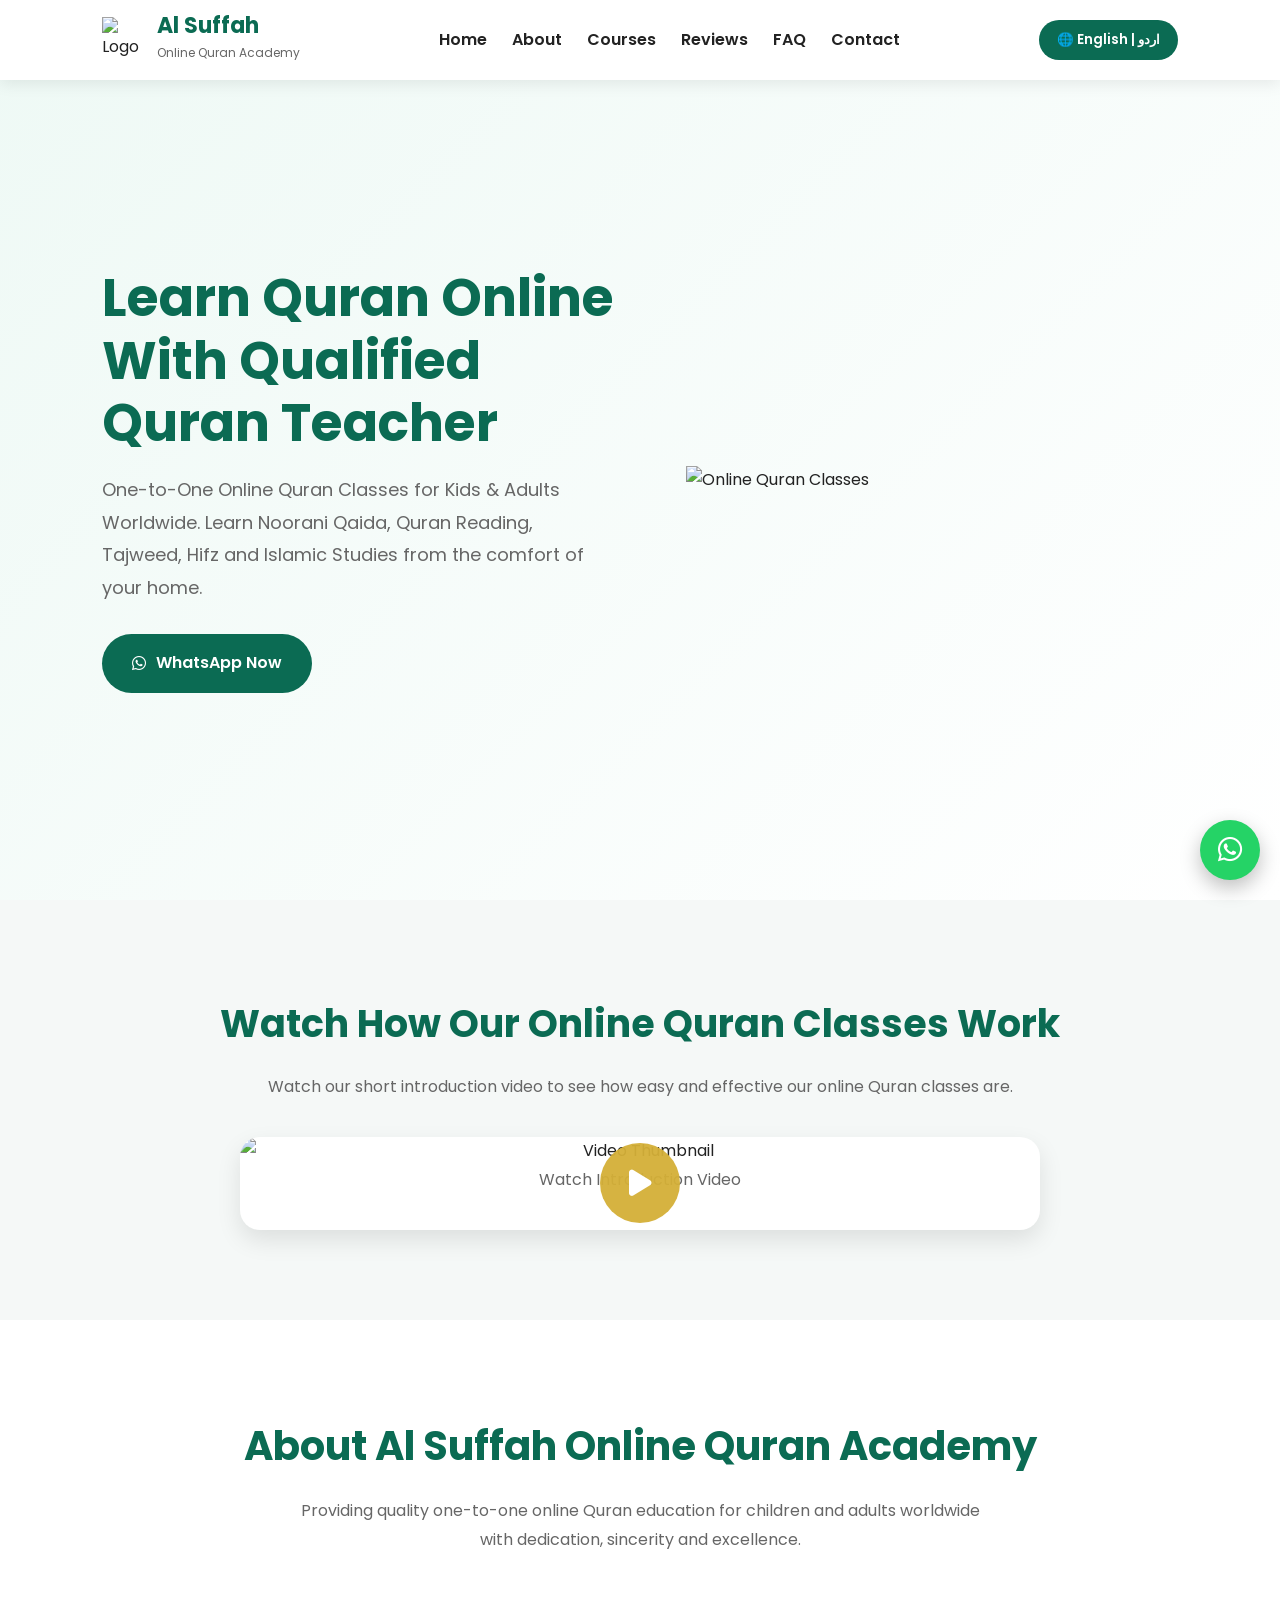
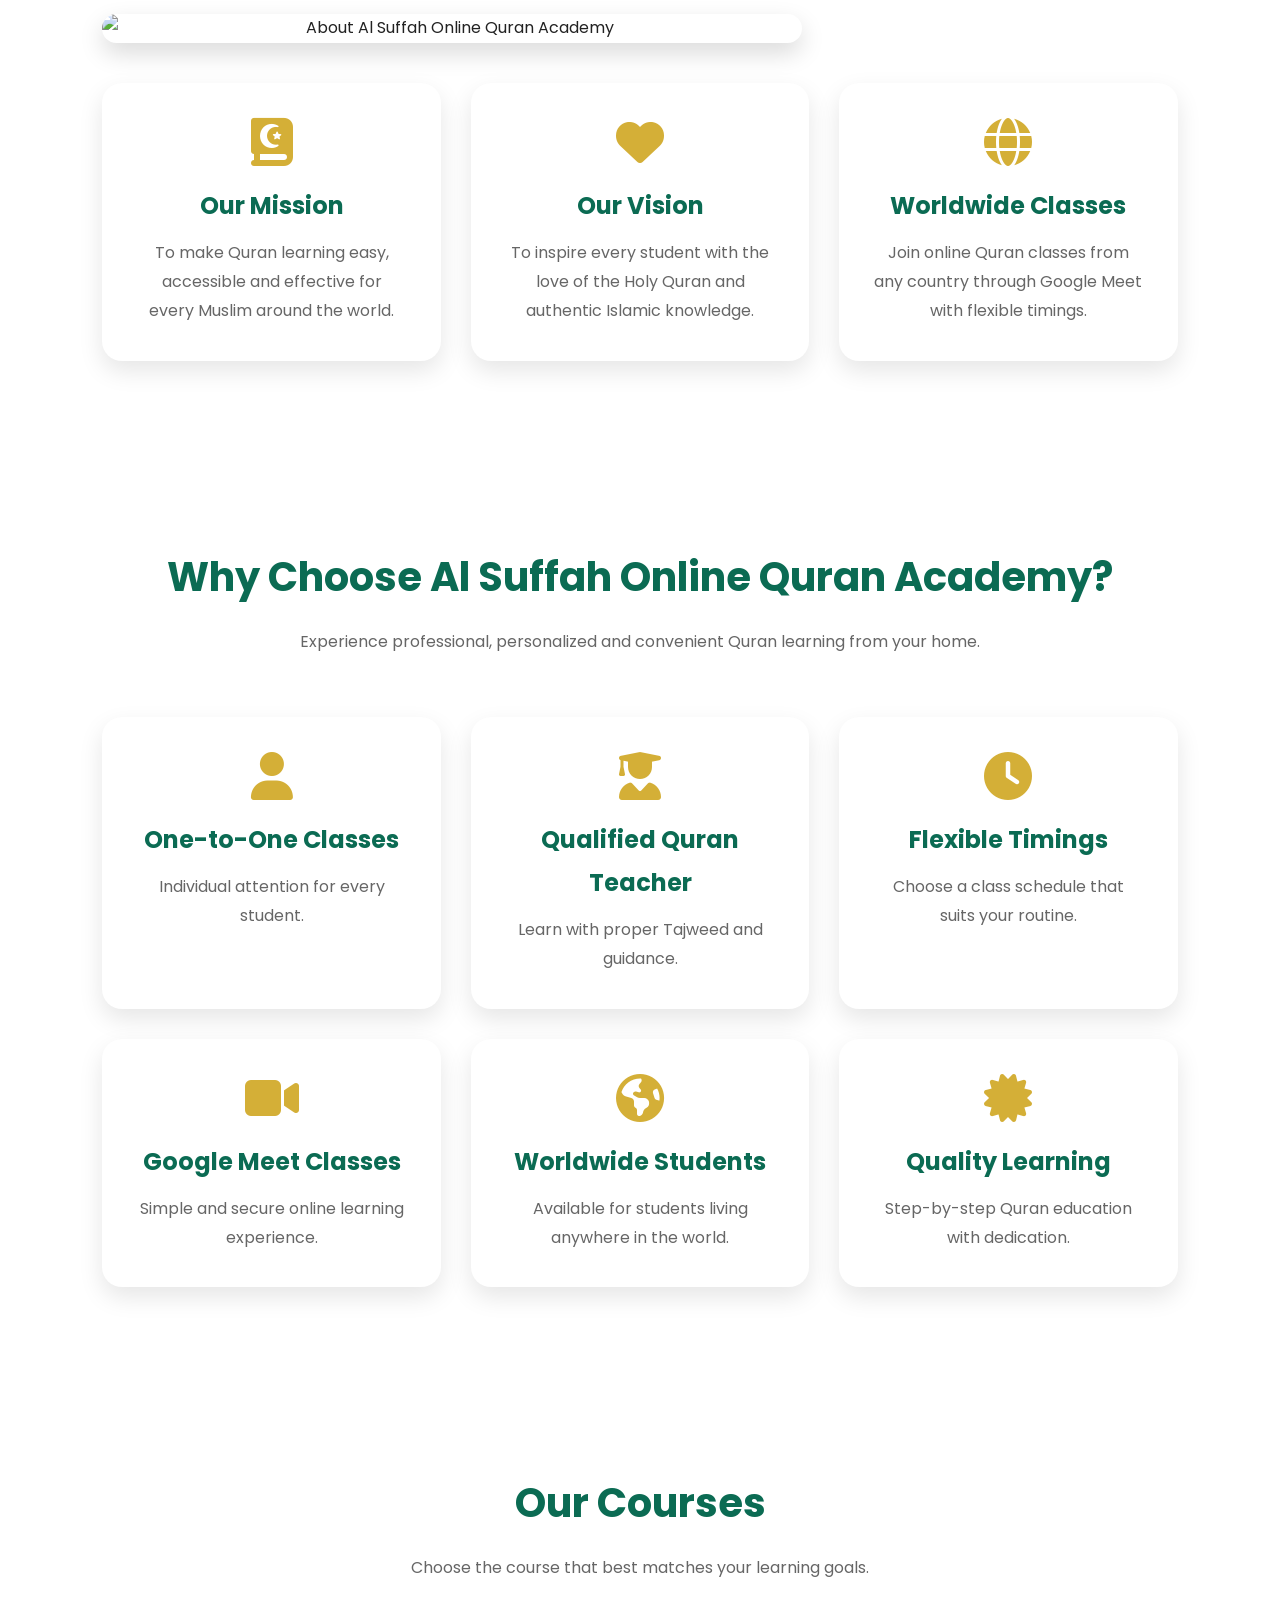
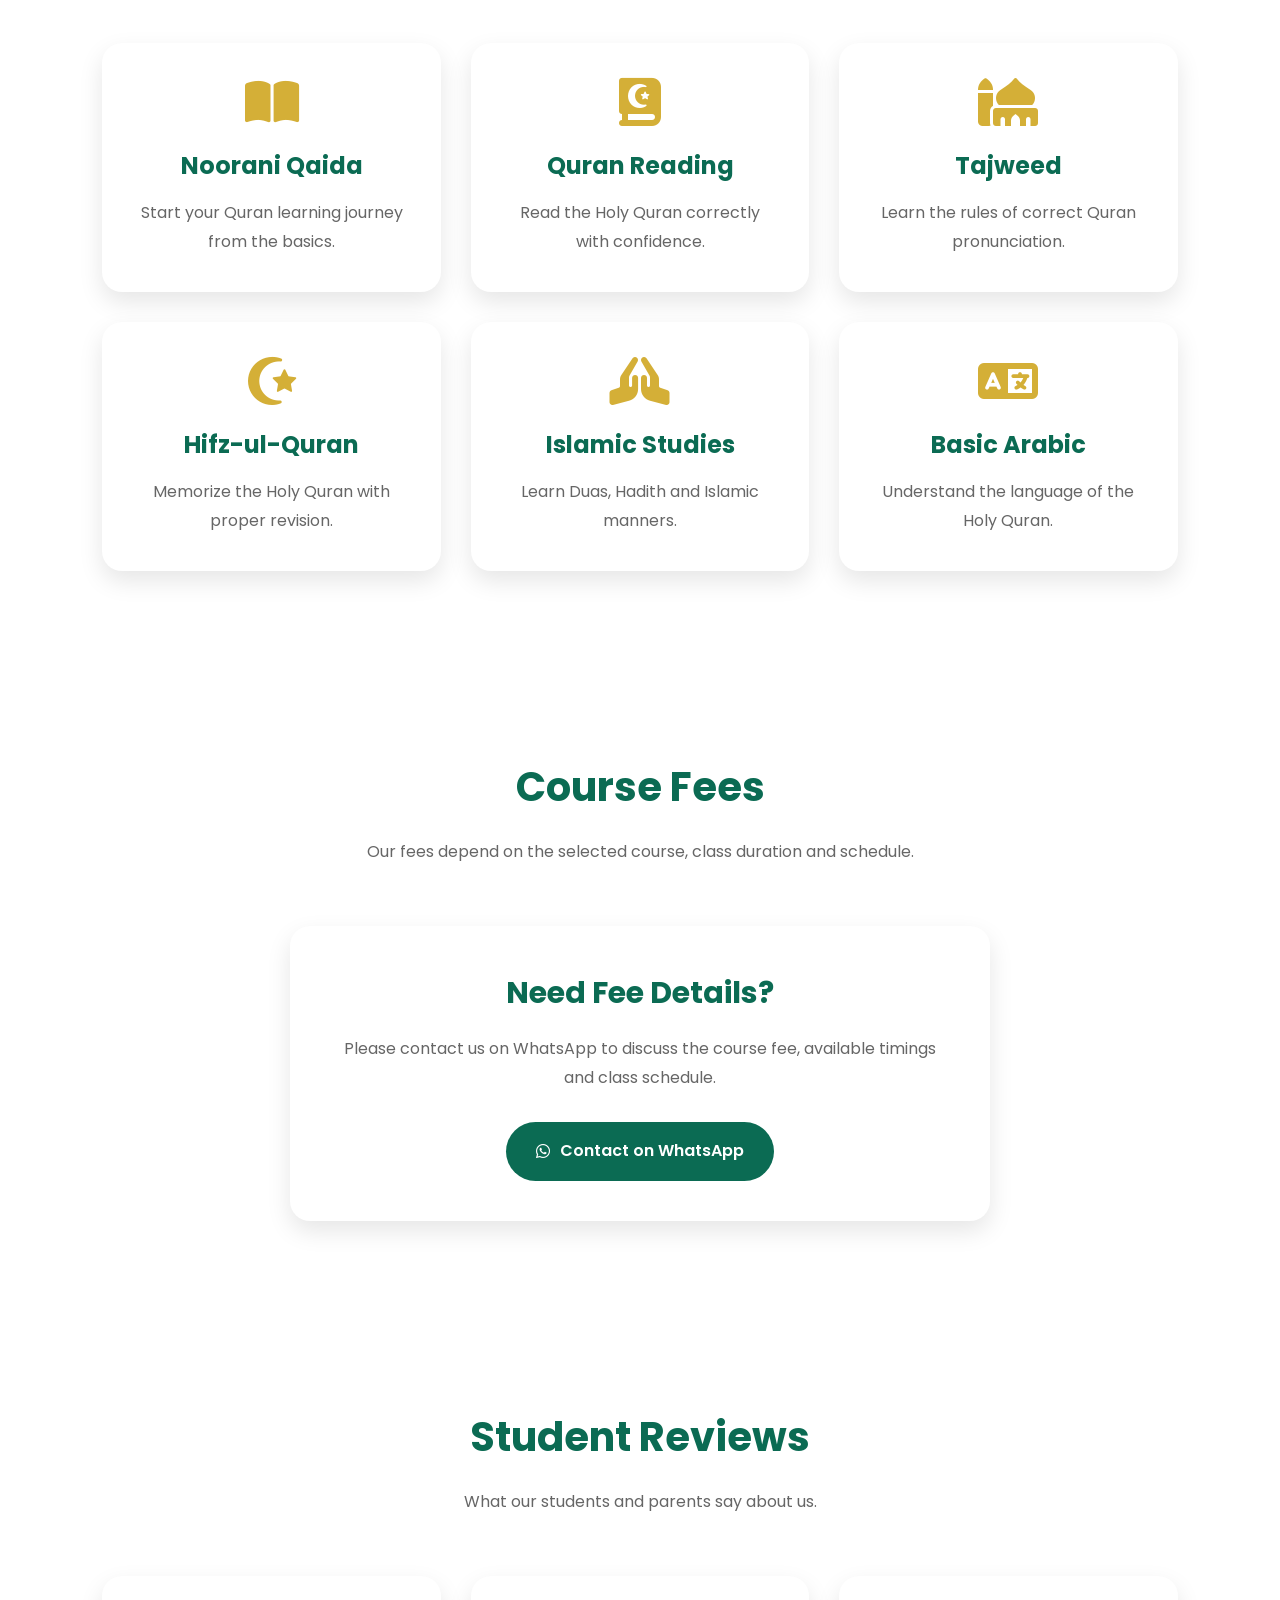
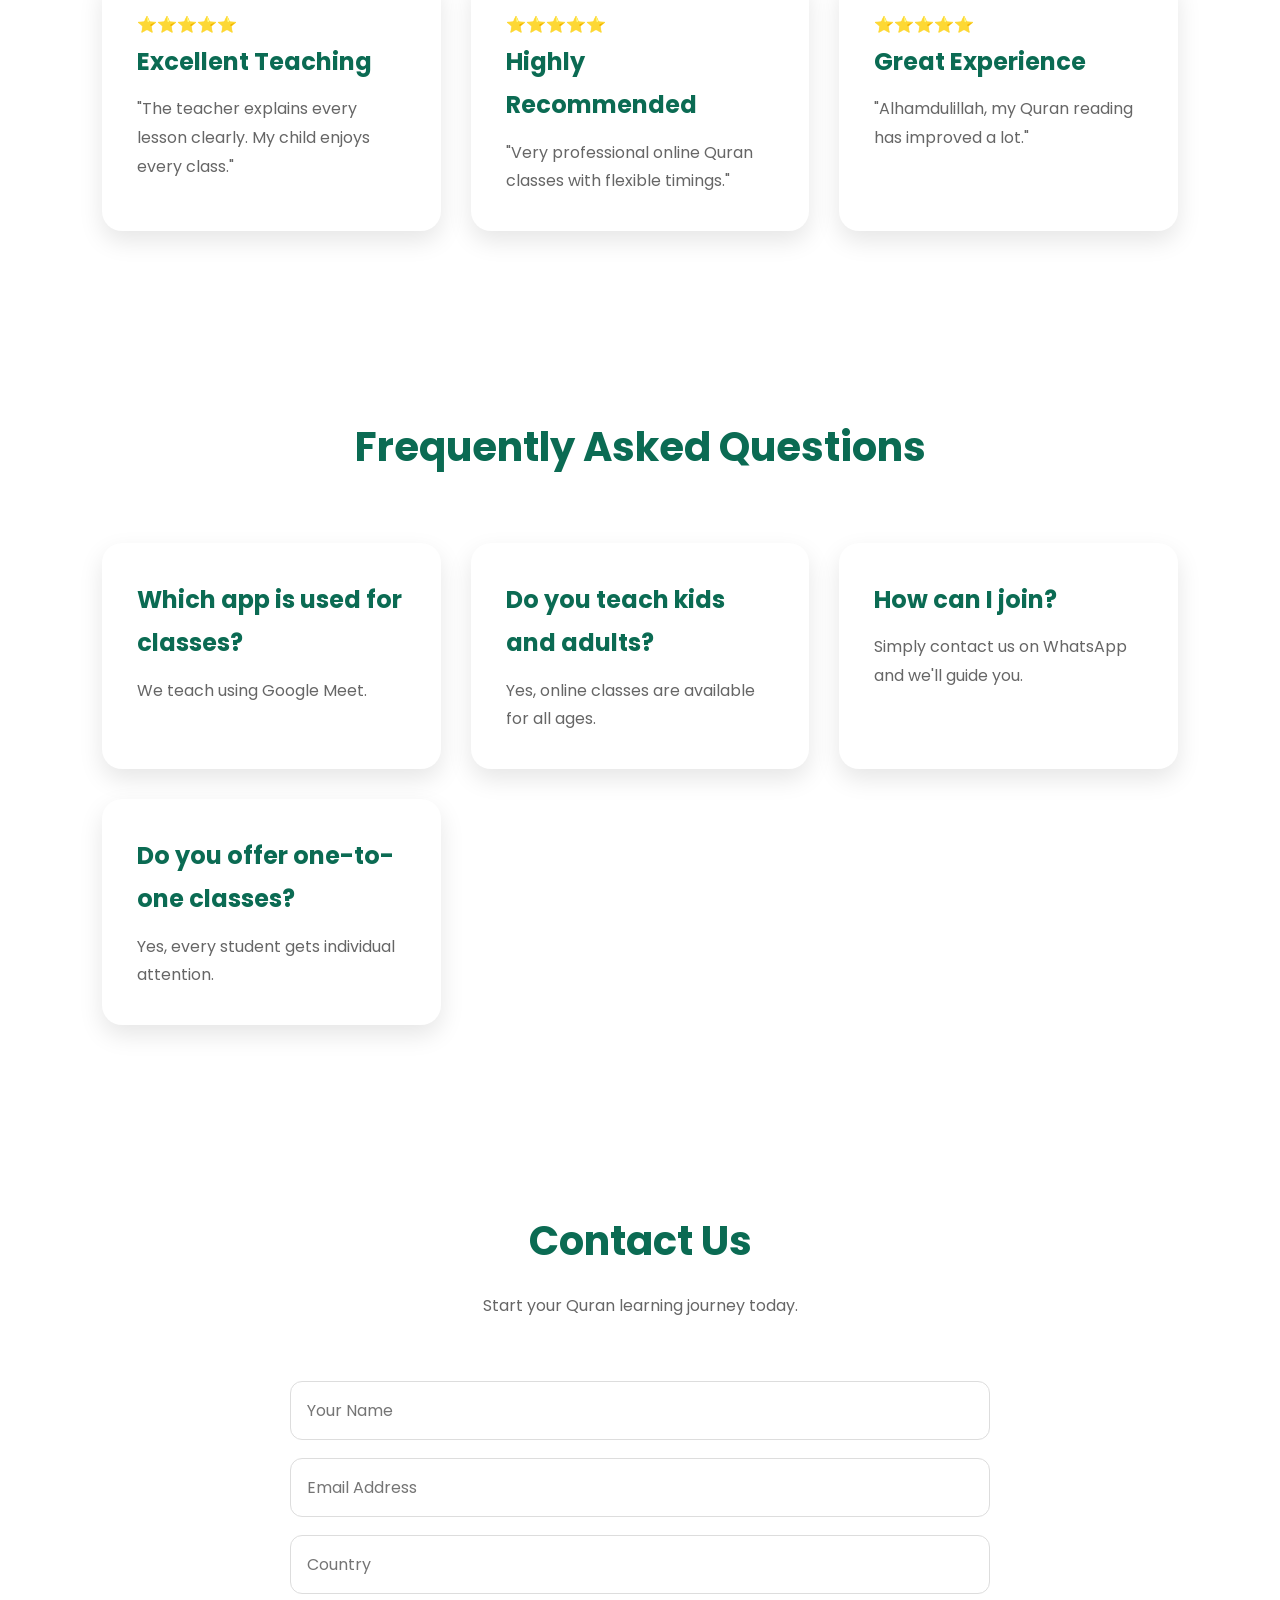
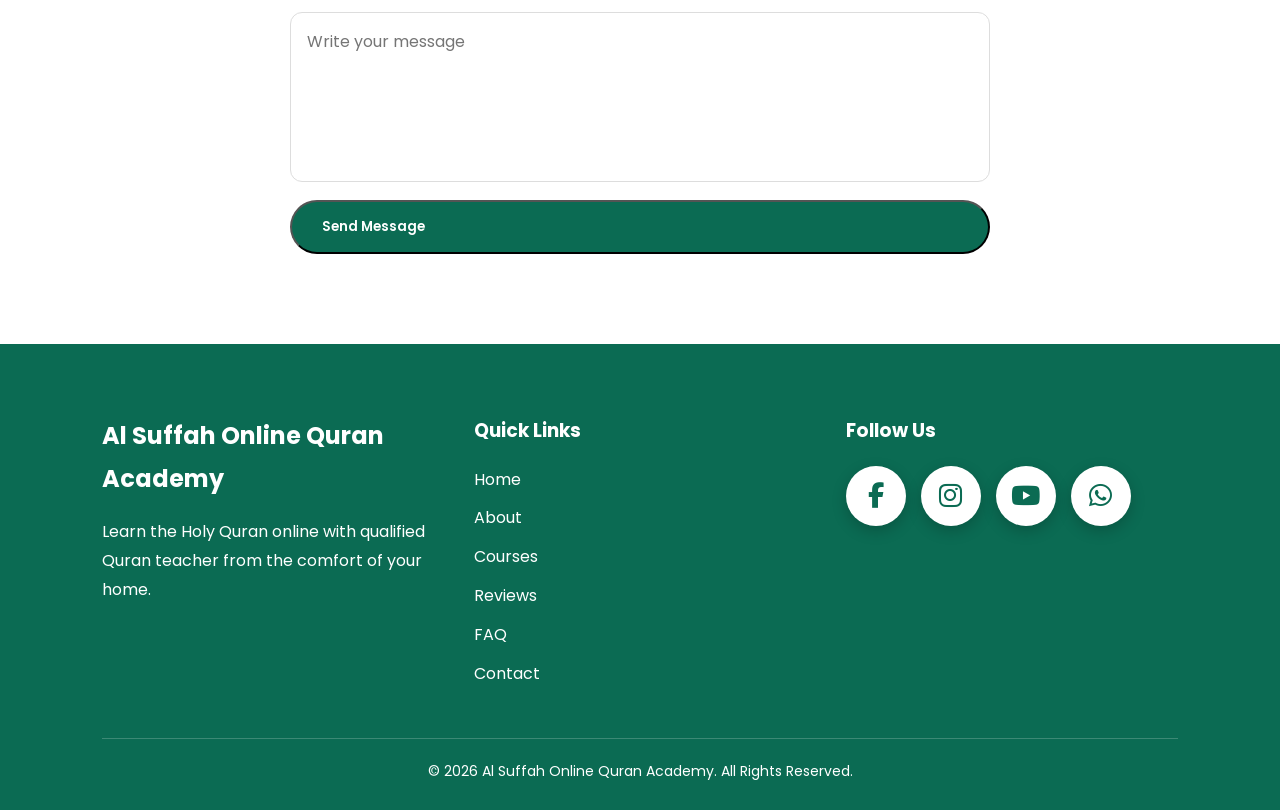
==== index.html @ aa9a7793 "Add files via upload" ====
<!DOCTYPE html>
<html lang="en">
<head>

<meta charset="UTF-8">
<meta name="viewport" content="width=device-width, initial-scale=1.0">

<title>Al Suffah Online Quran Academy</title>

<meta name="description" content="Learn Quran Online with Qualified Quran Teacher. One-to-One Quran Classes for Kids & Adults Worldwide.">

<meta name="keywords" content="Online Quran Academy, Learn Quran Online, Tajweed, Hifz, Noorani Qaida, Quran Teacher">

<meta name="author" content="Al Suffah Online Quran Academy">

<link rel="stylesheet" href="style.css">

<link rel="stylesheet"
href="https://cdnjs.cloudflare.com/ajax/libs/font-awesome/6.7.1/css/all.min.css">

<link href="https://fonts.googleapis.com/css2?family=Poppins:wght@300;400;500;600;700&display=swap" rel="stylesheet">

<link rel="icon" href="icons/favicon.ico">
</head>

<body>

<!-- HEADER -->

<header class="header">

<div class="logo">

<img src="images/logo.png" alt="Logo" class="logo-img">
<div>
<h2>Al Suffah</h2>
<span>Online Quran Academy</span>
</div>

</div>

<nav>

<ul class="nav-links">

<li><a href="#home">Home</a></li>
<li><a href="#about">About</a></li>
<li><a href="#courses">Courses</a></li>
<li><a href="#reviews">Reviews</a></li>
<li><a href="#faq">FAQ</a></li>
<li><a href="#contact">Contact</a></li>

</ul>

</nav>

<div class="right-menu">

<button class="lang-btn">
🌐 English | اردو
</button>

<div class="menu-btn">
<i class="fa-solid fa-bars"></i>
</div>

</div>

</header>

<!-- HERO -->

<section class="hero" id="home">

<div class="hero-content">

<h1>
Learn Quran Online With Qualified Quran Teacher
</h1>

<p>

One-to-One Online Quran Classes for Kids & Adults Worldwide.

Learn Noorani Qaida, Quran Reading, Tajweed, Hifz and Islamic Studies from the comfort of your home.

</p>

<div class="hero-buttons">

<a href="https://wa.me/923174069807" target="_blank" class="btn">

<i class="fab fa-whatsapp"></i>

WhatsApp Now



</a>

</div>

</div>

<div class="hero-image">

<img src="images/hero-image.png" alt="Online Quran Classes">

</div>

</section>

<!-- VIDEO SECTION -->

<section class="video-section">

<h2>

Watch How Our Online Quran Classes Work

</h2>

<p>

Watch our short introduction video to see how easy and effective our online Quran classes are.

</p>

<div class="video-box">

<img src="images/video-thumbnail.jpg" alt="Video Thumbnail">

<div class="play-btn">
    <i class="fa-solid fa-play"></i>
</div>

<p>Watch Introduction Video</p>

</div>

</section>
<!--================ ABOUT US =================-->

<section class="about" id="about">

<div class="section-title">
  
    
<h2>About Al Suffah Online Quran Academy</h2>

<p>
Providing quality one-to-one online Quran education for children and adults worldwide with dedication, sincerity and excellence.
</p>
</div>

<div class="about-image">
    <img src="images/about-image.jpg" alt="About Al Suffah Online Quran Academy">
</div>

<div class="about-container">

<div class="about-box">
<i class="fa-solid fa-book-quran"></i>
<h3>Our Mission</h3>
<p>
To make Quran learning easy, accessible and effective for every Muslim around the world.
</p>
</div>

<div class="about-box">
<i class="fa-solid fa-heart"></i>
<h3>Our Vision</h3>
<p>
To inspire every student with the love of the Holy Quran and authentic Islamic knowledge.
</p>
</div>

<div class="about-box">
<i class="fa-solid fa-globe"></i>
<h3>Worldwide Classes</h3>
<p>
Join online Quran classes from any country through Google Meet with flexible timings.
</p>
</div>

</div>

</section>

<!--================ WHY CHOOSE US =================-->

<section class="features">

<div class="section-title">
<h2>Why Choose Al Suffah Online Quran Academy?</h2>

<p>
Experience professional, personalized and convenient Quran learning from your home.
</p>
</div>

<div class="course-container">

<div class="course-card">
<i class="fa-solid fa-user"></i>
<h3>One-to-One Classes</h3>
<p>Individual attention for every student.</p>
</div>

<div class="course-card">
<i class="fa-solid fa-user-graduate"></i>
<h3>Qualified Quran Teacher</h3>
<p>Learn with proper Tajweed and guidance.</p>
</div>

<div class="course-card">
<i class="fa-solid fa-clock"></i>
<h3>Flexible Timings</h3>
<p>Choose a class schedule that suits your routine.</p>
</div>

<div class="course-card">
<i class="fa-solid fa-video"></i>
<h3>Google Meet Classes</h3>
<p>Simple and secure online learning experience.</p>
</div>

<div class="course-card">
<i class="fa-solid fa-earth-americas"></i>
<h3>Worldwide Students</h3>
<p>Available for students living anywhere in the world.</p>
</div>

<div class="course-card">
<i class="fa-solid fa-certificate"></i>
<h3>Quality Learning</h3>
<p>Step-by-step Quran education with dedication.</p>
</div>

</div>

</section>

<!--================ OUR COURSES =================-->

<section class="courses" id="courses">

<div class="section-title">
<h2>Our Courses</h2>

<p>
Choose the course that best matches your learning goals.
</p>
</div>

<div class="course-container">

<div class="course-card">
<i class="fa-solid fa-book-open"></i>
<h3>Noorani Qaida</h3>
<p>Start your Quran learning journey from the basics.</p>
</div>

<div class="course-card">
<i class="fa-solid fa-book-quran"></i>
<h3>Quran Reading</h3>
<p>Read the Holy Quran correctly with confidence.</p>
</div>

<div class="course-card">
<i class="fa-solid fa-mosque"></i>
<h3>Tajweed</h3>
<p>Learn the rules of correct Quran pronunciation.</p>
</div>

<div class="course-card">
<i class="fa-solid fa-star-and-crescent"></i>
<h3>Hifz-ul-Quran</h3>
<p>Memorize the Holy Quran with proper revision.</p>
</div>

<div class="course-card">
<i class="fa-solid fa-hands-praying"></i>
<h3>Islamic Studies</h3>
<p>Learn Duas, Hadith and Islamic manners.</p>
</div>

<div class="course-card">
<i class="fa-solid fa-language"></i>
<h3>Basic Arabic</h3>
<p>Understand the language of the Holy Quran.</p>
</div>

</div>

</section>
<!--================ FEES =================-->

<section class="fees" id="fees">

<div class="section-title">
<h2>Course Fees</h2>
<p>
Our fees depend on the selected course, class duration and schedule.
</p>
</div>

<div class="price-card">

<h3>Need Fee Details?</h3>

<p>
Please contact us on WhatsApp to discuss the course fee, available timings and class schedule.
</p>

<br>

<a href="https://wa.me/923174069807" target="_blank" class="btn">
<i class="fab fa-whatsapp"></i>
 Contact on WhatsApp
</a>

</div>

</section>

<!--================ STUDENT REVIEWS =================-->

<section class="reviews" id="reviews">

<div class="section-title">
<h2>Student Reviews</h2>
<p>
What our students and parents say about us.
</p>
</div>

<div class="course-container">

<div class="course-card">
⭐⭐⭐⭐⭐
<h3>Excellent Teaching</h3>
<p>
"The teacher explains every lesson clearly. My child enjoys every class."
</p>
</div>

<div class="course-card">
⭐⭐⭐⭐⭐
<h3>Highly Recommended</h3>
<p>
"Very professional online Quran classes with flexible timings."
</p>
</div>

<div class="course-card">
⭐⭐⭐⭐⭐
<h3>Great Experience</h3>
<p>
"Alhamdulillah, my Quran reading has improved a lot."
</p>
</div>

</div>

</section>

<!--================ FAQ =================-->

<section class="faq" id="faq">

<div class="section-title">
<h2>Frequently Asked Questions</h2>
</div>

<div class="about-container">

<div class="about-box">
<h3>Which app is used for classes?</h3>
<p>We teach using Google Meet.</p>
</div>

<div class="about-box">
<h3>Do you teach kids and adults?</h3>
<p>Yes, online classes are available for all ages.</p>
</div>

<div class="about-box">
<h3>How can I join?</h3>
<p>Simply contact us on WhatsApp and we'll guide you.</p>
</div>

<div class="about-box">
<h3>Do you offer one-to-one classes?</h3>
<p>Yes, every student gets individual attention.</p>
</div>

</div>

</section>

<!--================ CONTACT =================-->

<section class="contact" id="contact">

<div class="section-title">
<h2>Contact Us</h2>

<p>
Start your Quran learning journey today.
</p>

</div>

<form>

<input type="text" placeholder="Your Name" required>

<input type="email" placeholder="Email Address" required>

<input type="text" placeholder="Country">

<textarea placeholder="Write your message"></textarea>

<button class="btn" type="submit">
Send Message
</button>

</form>

</section>
<!--================ FOOTER =================-->

<footer>

<div class="footer-container">

<div class="footer-box">

<h2>Al Suffah Online Quran Academy</h2>

<p>
Learn the Holy Quran online with qualified Quran teacher from the comfort of your home.
</p>

</div>

<div class="footer-box">

<h3>Quick Links</h3>

<a href="#home">Home</a><br>
<a href="#about">About</a><br>
<a href="#courses">Courses</a><br>
<a href="#reviews">Reviews</a><br>
<a href="#faq">FAQ</a><br>
<a href="#contact">Contact</a>

</div>

<div class="footer-box">

<h3>Follow Us</h3>

<div class="social">

<a href="https://www.facebook.com/share/1Cu5j1jXKi/" target="_blank">
<i class="fab fa-facebook-f"></i>
</a>

<a href="https://www.instagram.com/quran.classes.online/" target="_blank">
<i class="fab fa-instagram"></i>
</a>

<a href="#">
<i class="fab fa-youtube"></i>
</a>

<a href="https://wa.me/923174069807" target="_blank">
<i class="fab fa-whatsapp"></i>
</a>

</div>

</div>

</div>

<hr>

<p class="copyright">
© 2026 Al Suffah Online Quran Academy. All Rights Reserved.
</p>

</footer>

<!-- Floating WhatsApp -->

<a href="https://wa.me/923174069807"
class="whatsapp-btn"
target="_blank">

<i class="fab fa-whatsapp"></i>

</a>


<!-- JavaScript -->

<script src="script.js"></script>

</body>
</html>
---- style.css ----
/*======================================
AL SUFFAH ONLINE QURAN ACADEMY
Premium Website CSS
======================================*/

*{
margin:0;
padding:0;
box-sizing:border-box;
scroll-behavior:smooth;
font-family:'Poppins',sans-serif;
}

:root{
--primary:#0b6b53;
--secondary:#d4af37;
--white:#ffffff;
--light:#f5f8f7;
--dark:#222;
--gray:#666;
--shadow:0 10px 25px rgba(0,0,0,.10);
}

body{
background:var(--white);
color:var(--dark);
line-height:1.8;
overflow-x:hidden;
}

img{
max-width:100%;
display:block;
}

a{
text-decoration:none;
}

section{
padding:90px 8%;
}

/*=========================
HEADER
=========================*/

.header{
position:fixed;
top:0;
left:0;
width:100%;
height:80px;
background:#fff;
display:flex;
justify-content:space-between;
align-items:center;
padding:0 8%;
box-shadow:0 4px 15px rgba(0,0,0,.08);
z-index:1000;
}

.logo{
display:flex;
align-items:center;
gap:10px;
}

.logo-img{
width:45px;
height:45px;
object-fit:contain;
}

.logo h2{
font-size:22px;
line-height:1.1;
color:var(--primary);
margin:0;
}

.logo span{
font-size:12px;
color:var(--gray);
}

.nav-links{
display:flex;
list-style:none;
gap:25px;
}

.nav-links a{
color:#222;
font-weight:600;
transition:.3s;
}

.nav-links a:hover{
color:var(--primary);
}

.right-menu{
display:flex;
align-items:center;
gap:15px;
}

.menu-btn{
display:none;
font-size:28px;
cursor:pointer;
}

.lang-btn{
background:var(--primary);
color:#fff;
border:none;
padding:10px 18px;
border-radius:30px;
cursor:pointer;
font-weight:600;
transition:.3s;
}

.lang-btn:hover{
background:var(--secondary);
color:#000;
}

/*=========================
HERO
=========================*/

.hero{
min-height:100vh;
display:flex;
align-items:center;
justify-content:space-between;
gap:50px;
padding:130px 8% 70px;
background:linear-gradient(135deg,#eef9f5,#ffffff);
}

.hero-content{
flex:1;
}

.hero-content h1{
font-size:52px;
line-height:1.2;
color:var(--primary);
margin-bottom:20px;
}

.hero-content p{
font-size:18px;
color:var(--gray);
margin-bottom:30px;
max-width:600px;
}

.hero-buttons{
display:flex;
gap:15px;
flex-wrap:wrap;
}

.btn{
display:inline-flex;
align-items:center;
gap:10px;
padding:15px 30px;
background:var(--primary);
color:#fff;
border-radius:40px;
font-weight:600;
transition:.3s;
}

.btn:hover{
background:var(--secondary);
color:#000;
transform:translateY(-3px);
}

.hero-image{
flex:1;
display:flex;
justify-content:center;
}

.hero-image img{
width:100%;
max-width:470px;
animation:float 4s ease-in-out infinite;
}

@keyframes float{
0%,100%{
transform:translateY(0);
}
50%{
transform:translateY(-15px);
}
}

/*=========================
VIDEO SECTION
=========================*/

.video-section{
background:var(--light);
text-align:center;
}

.video-section h2{
font-size:38px;
color:var(--primary);
margin-bottom:15px;
}

.video-section p{
color:var(--gray);
margin-bottom:35px;
}

.video-box{
max-width:800px;
margin:auto;
background:#fff;
border-radius:20px;
overflow:hidden;
box-shadow:var(--shadow);
transition:.3s;
}

.video-box:hover{
transform:translateY(-8px);
}

.video-box img{
width:100%;
display:block;
}

.play-btn{
position:absolute;
top:50%;
left:50%;
transform:translate(-50%,-50%);
width:80px;
height:80px;
border-radius:50%;
background:rgba(212,175,55,.95);
display:flex;
justify-content:center;
align-items:center;
font-size:30px;
color:#fff;
cursor:pointer;
}

.video-box{
position:relative;
}

/*=========================
SECTION TITLE
=========================*/

.section-title{
text-align:center;
margin-bottom:60px;
}

.section-title h2{
font-size:40px;
color:var(--primary);
margin-bottom:15px;
}

.section-title p{
max-width:700px;
margin:auto;
color:var(--gray);
}

/*=========================
ABOUT / FEATURES / COURSES
=========================*/

.about-container,
.course-container{
display:grid;
grid-template-columns:repeat(auto-fit,minmax(280px,1fr));
gap:30px;
}

.about-image{
text-align:center;
margin:40px auto;
}

.about-image img{
width:100%;
max-width:700px;
border-radius:20px;
box-shadow:0 10px 25px rgba(0,0,0,.15);
}

.about-box,
.course-card{
background:#fff;
padding:35px;
border-radius:20px;
text-align:center;
box-shadow:var(--shadow);
transition:.3s;
}

.about-box:hover,
.course-card:hover{
transform:translateY(-8px);
}

.about-box i,
.course-card i{
font-size:48px;
color:var(--secondary);
margin-bottom:18px;
}

.about-box h3,
.course-card h3{
font-size:24px;
color:var(--primary);
margin-bottom:12px;
}

.about-box p,
.course-card p{
color:var(--gray);
}

/*=========================
FEES
=========================*/

.price-card{
max-width:700px;
margin:auto;
background:#fff;
padding:40px;
border-radius:20px;
text-align:center;
box-shadow:var(--shadow);
}

.price-card h3{
font-size:30px;
color:var(--primary);
margin-bottom:15px;
}

.price-card p{
color:var(--gray);
}

/*=========================
REVIEWS
=========================*/

.reviews .course-card{
text-align:left;
}

/*=========================
FAQ
=========================*/

.faq .about-box{
text-align:left;
}

/*=========================
CONTACT
=========================*/

.contact form{
max-width:700px;
margin:auto;
display:flex;
flex-direction:column;
gap:18px;
}

.contact input,
.contact textarea{
padding:16px;
border:1px solid #ddd;
border-radius:12px;
font-size:16px;
outline:none;
}

.contact textarea{
height:170px;
resize:none;
}
/*=========================
FOOTER
=========================*/

footer{
background:#0b6b53;
color:#fff;
padding:70px 8% 25px;
}

.footer-container{
display:grid;
grid-template-columns:repeat(auto-fit,minmax(250px,1fr));
gap:40px;
}

.footer-box h2,
.footer-box h3{
margin-bottom:18px;
}

.footer-box p{
line-height:1.8;
}

.footer-box a{
color:#fff;
display:inline-block;
margin-bottom:10px;
transition:.3s;
}

.footer-box a:hover{
color:#d4af37;
}

.social{
display:flex;
gap:15px;
margin-top:15px;
}

.social a{
width:60px;
height:60px;
display:flex;
justify-content:center;
align-items:center;
background:#fff;
color:#0b6b53;
border-radius:50%;
font-size:26px;
transition:.3s;
box-shadow:0 5px 15px rgba(0,0,0,.2);
}

.social a:hover{
background:#d4af37;
color:#000;
transform:scale(1.1);
}

footer hr{
margin:40px 0 20px;
border:none;
height:1px;
background:rgba(255,255,255,.2);
}

.copyright{
text-align:center;
font-size:14px;
}

/*=========================
WHATSAPP BUTTON
=========================*/

.whatsapp-btn{
position:fixed;
right:20px;
bottom:20px;
width:60px;
height:60px;
border-radius:50%;
background:#25D366;
display:flex;
justify-content:center;
align-items:center;
color:#fff;
font-size:28px;
box-shadow:0 8px 20px rgba(0,0,0,.25);
z-index:999;
transition:.3s;
}

.whatsapp-btn:hover{
transform:scale(1.08);
}

/*=========================
RESPONSIVE
=========================*/

@media(max-width:900px){

.header{
height:70px;
padding:0 15px;
}

.logo-img{
width:38px;
height:38px;
}

.logo h2{
font-size:18px;
}

.logo span{
font-size:10px;
}

.lang-btn{
display:block;
}

.menu-btn{
display:block;
}

.nav-links{
display:none;
flex-direction:column;
position:absolute;
top:70px;
left:0;
width:100%;
background:#fff;
padding:20px;
box-shadow:0 10px 20px rgba(0,0,0,.1);
}

.nav-links.active{
display:flex;
}

.hero{
flex-direction:column;
text-align:center;
padding:110px 20px 60px;
gap:30px;
min-height:auto;
}

.hero-content h1{
font-size:30px;
}

.hero-content p{
font-size:16px;
}

.hero-buttons{
justify-content:center;
}

.hero-image img{
max-width:320px;
}

.section-title h2{
font-size:30px;
}

.video-section h2{
font-size:30px;
}

.about-image img{
max-width:100%;
}

section{
padding:70px 20px;
}

.whatsapp-btn{
position:fixed;
right:20px;
bottom:20px;
width:60px;
height:60px;
background:#25D366;
color:#fff;
border-radius:50%;
display:flex;
justify-content:center;
align-items:center;
font-size:30px;
text-decoration:none;
z-index:9999;
box-shadow:0 5px 15px rgba(0,0,0,.3);
}

}
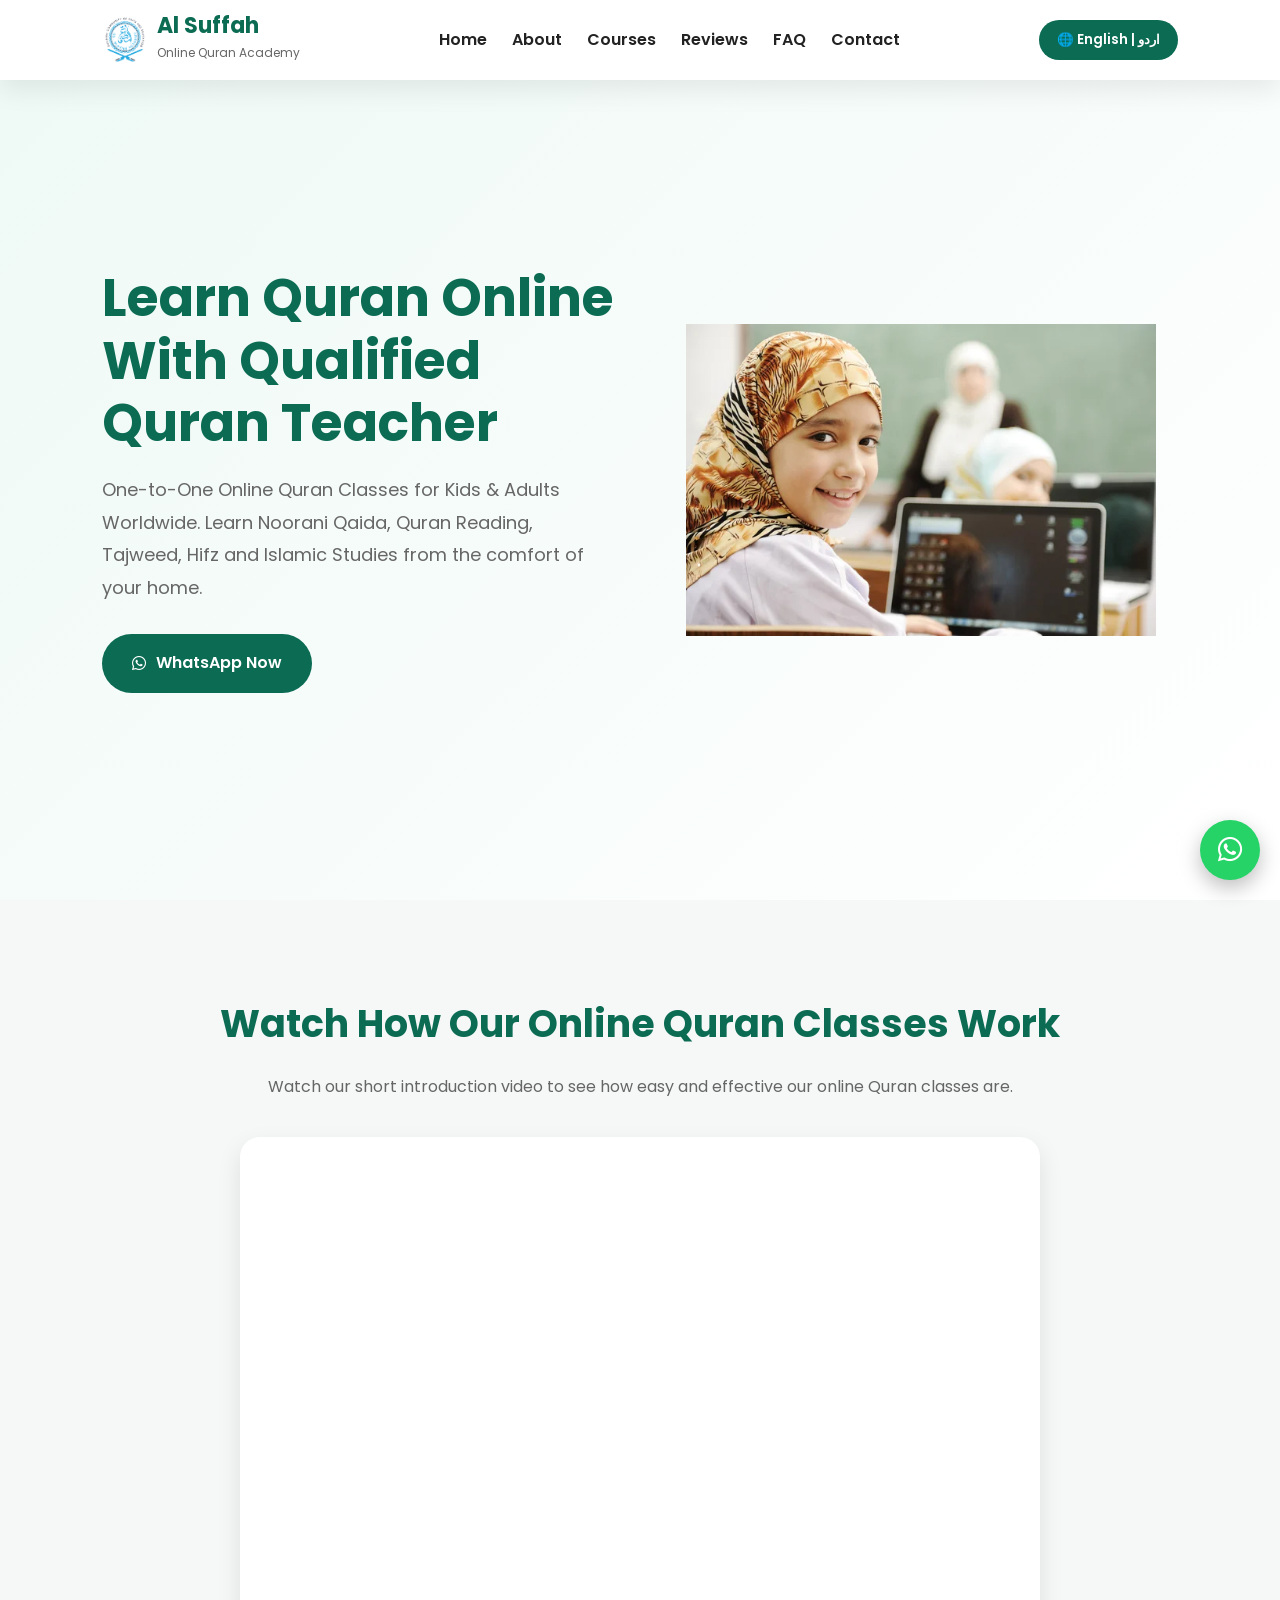
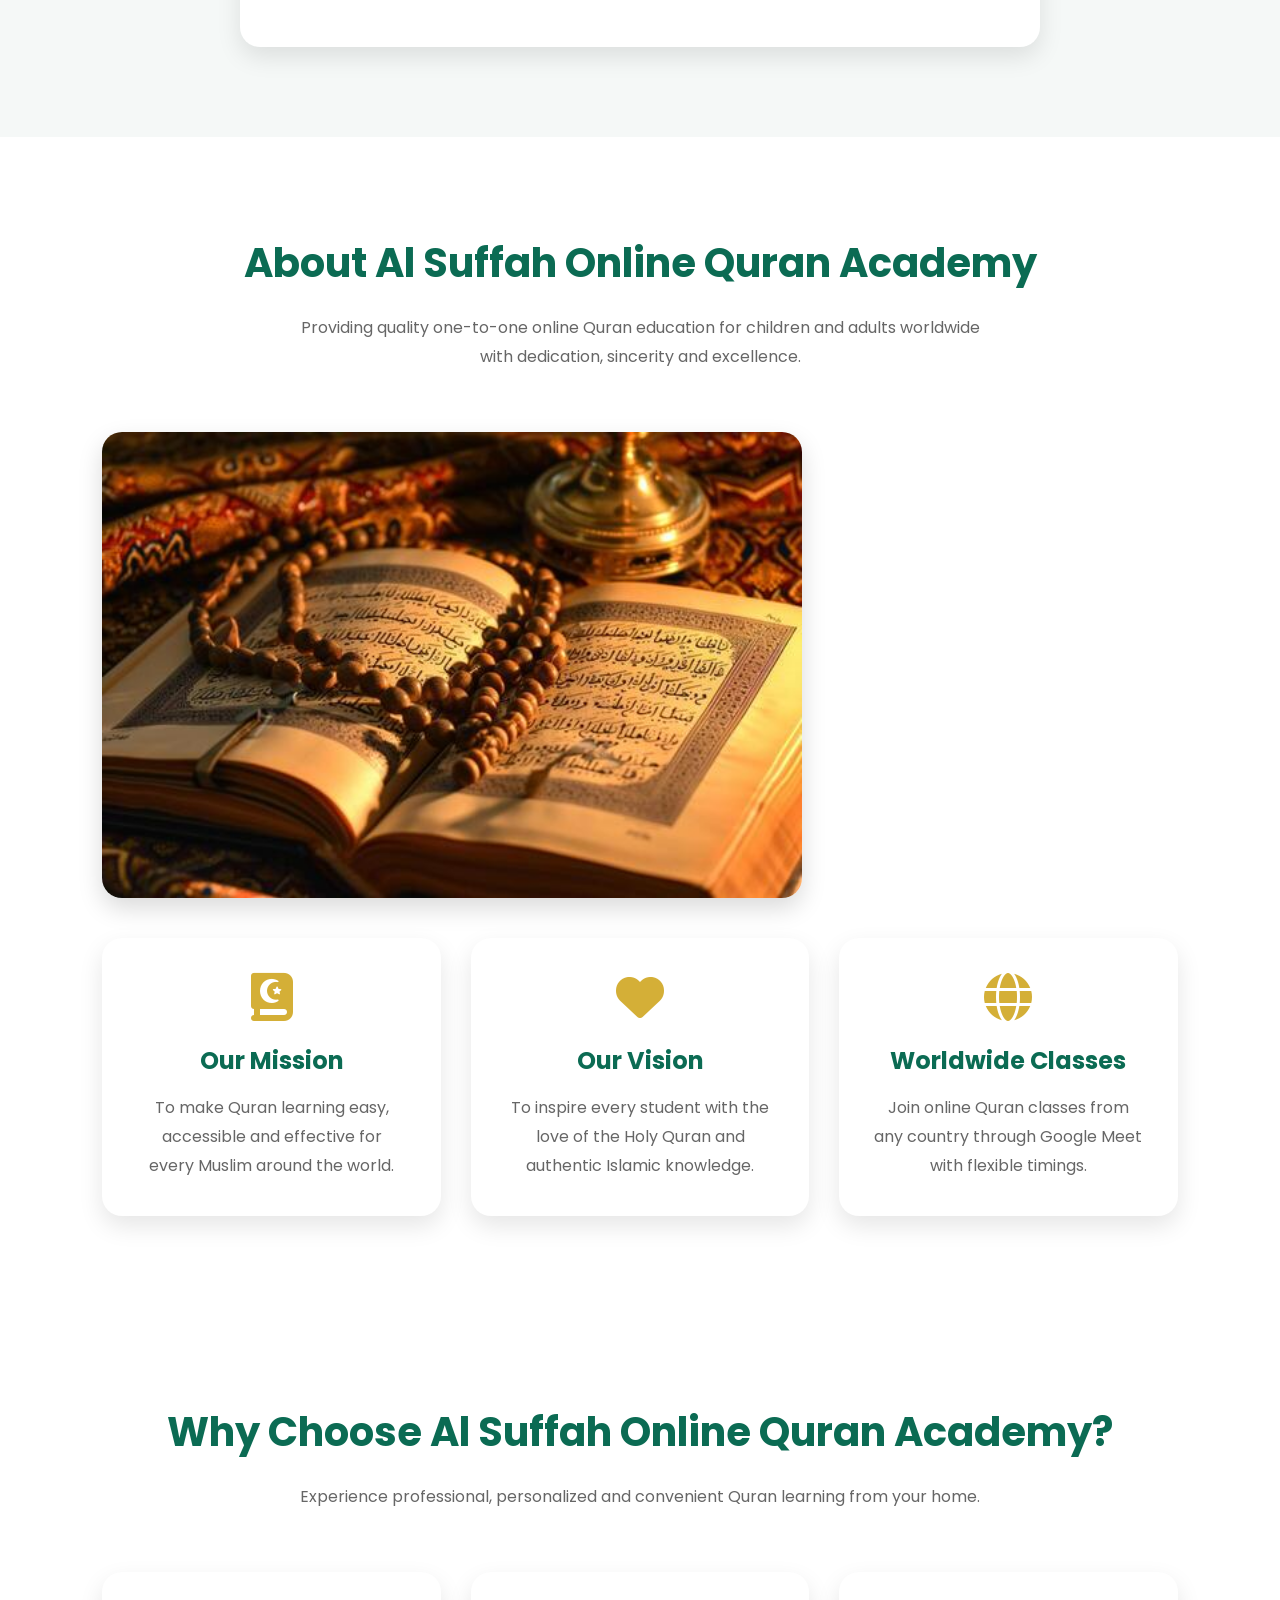
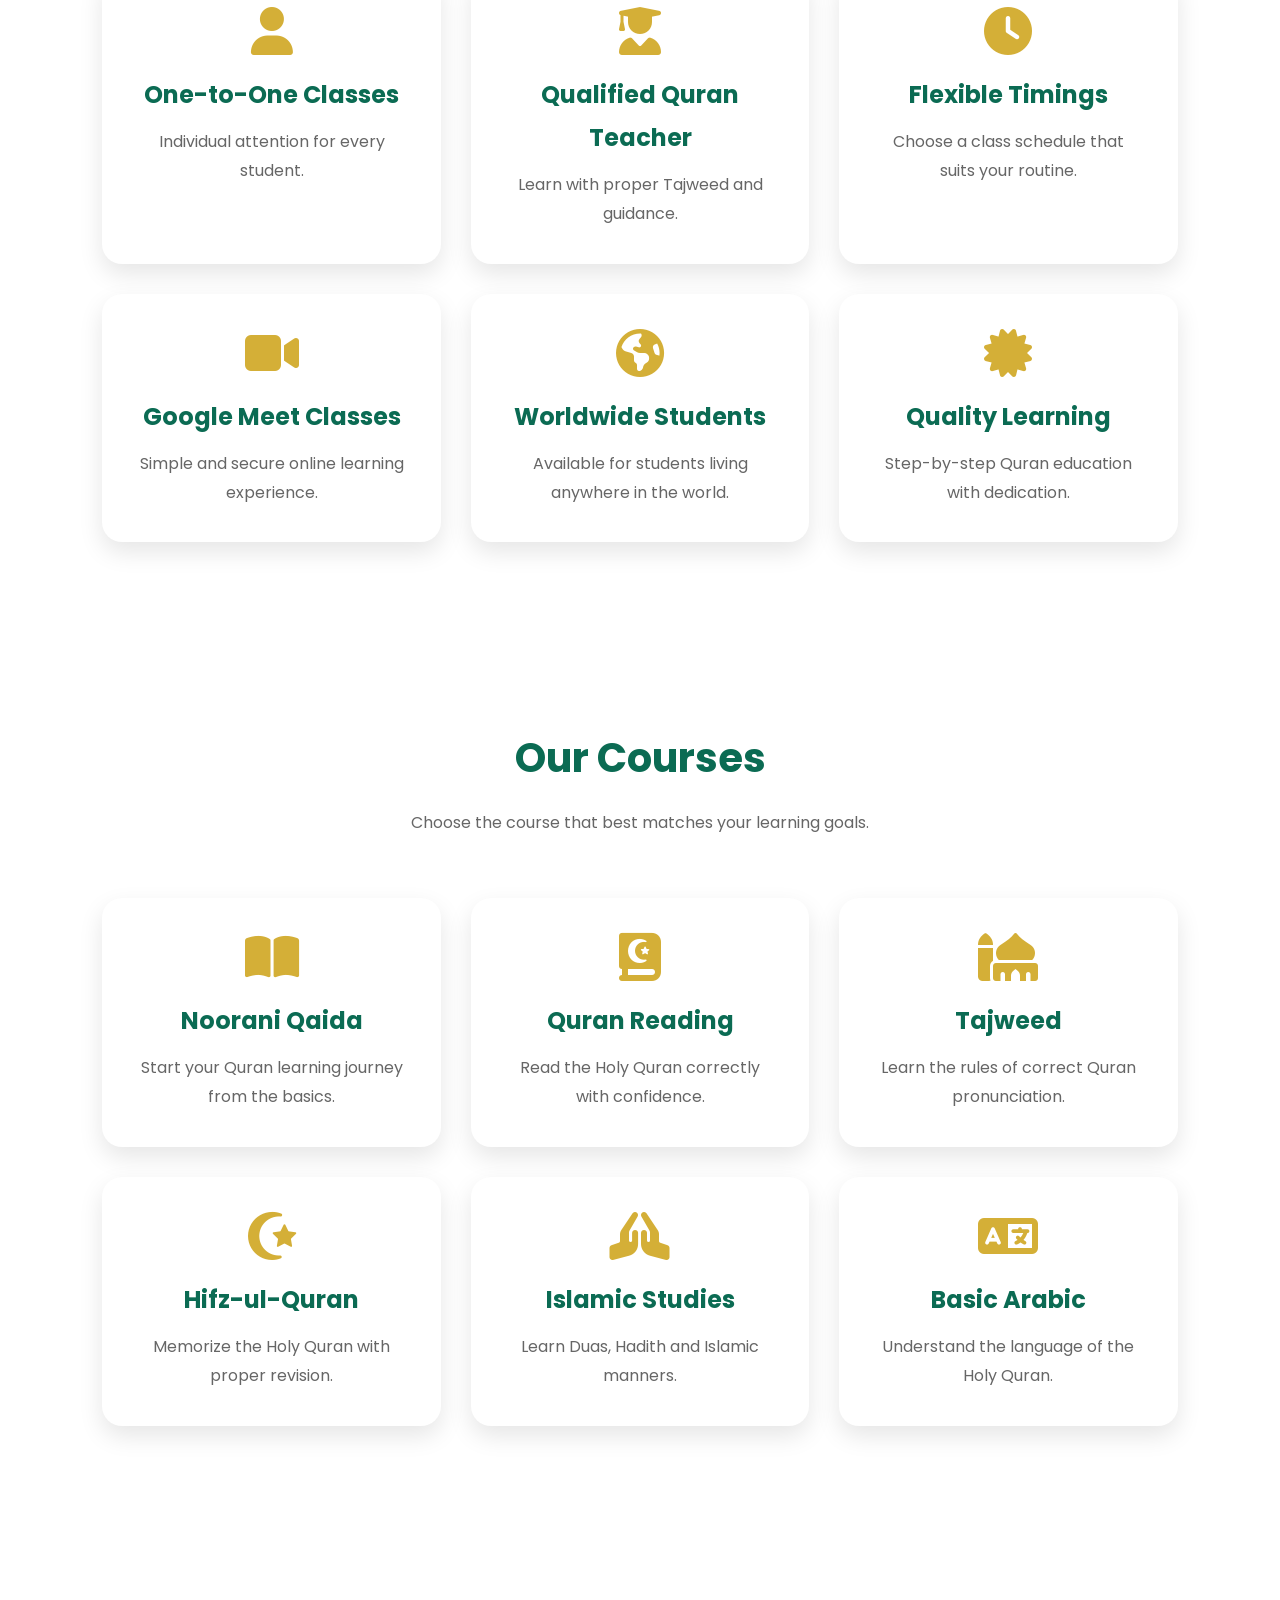
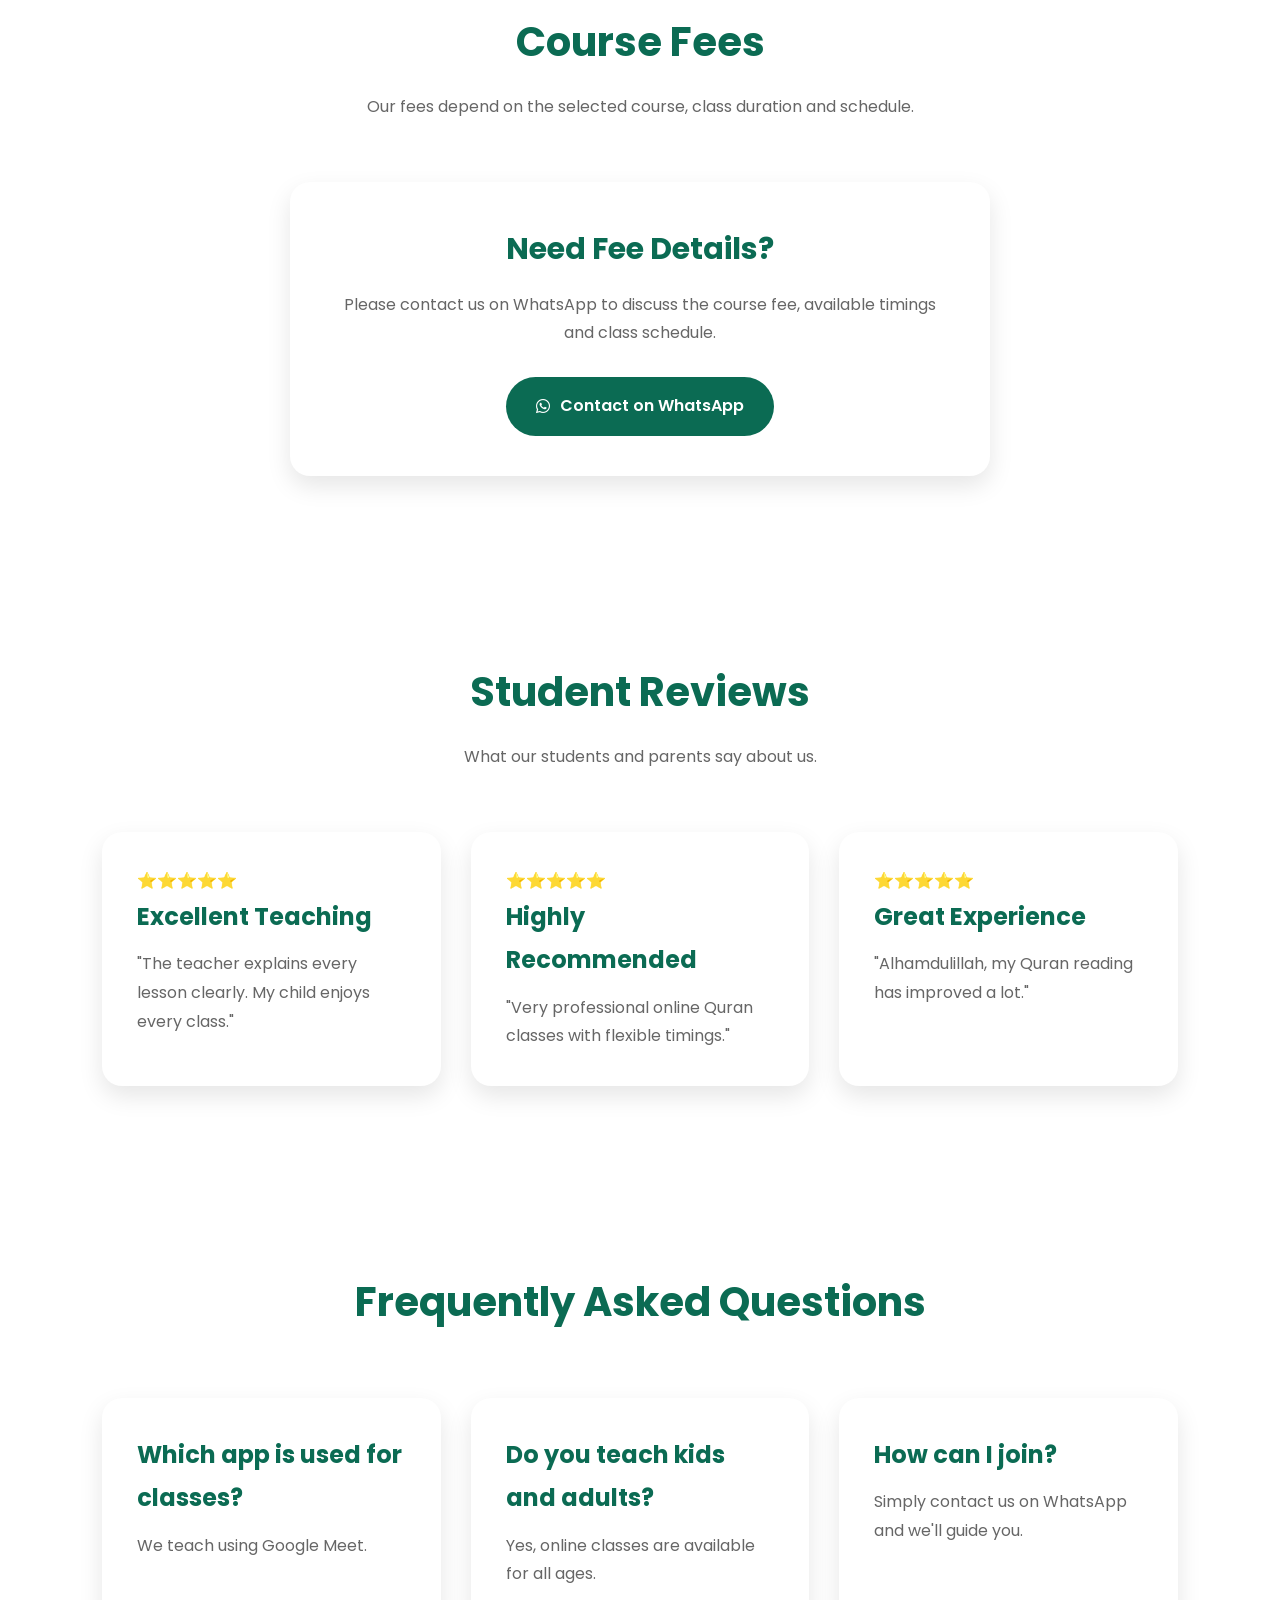
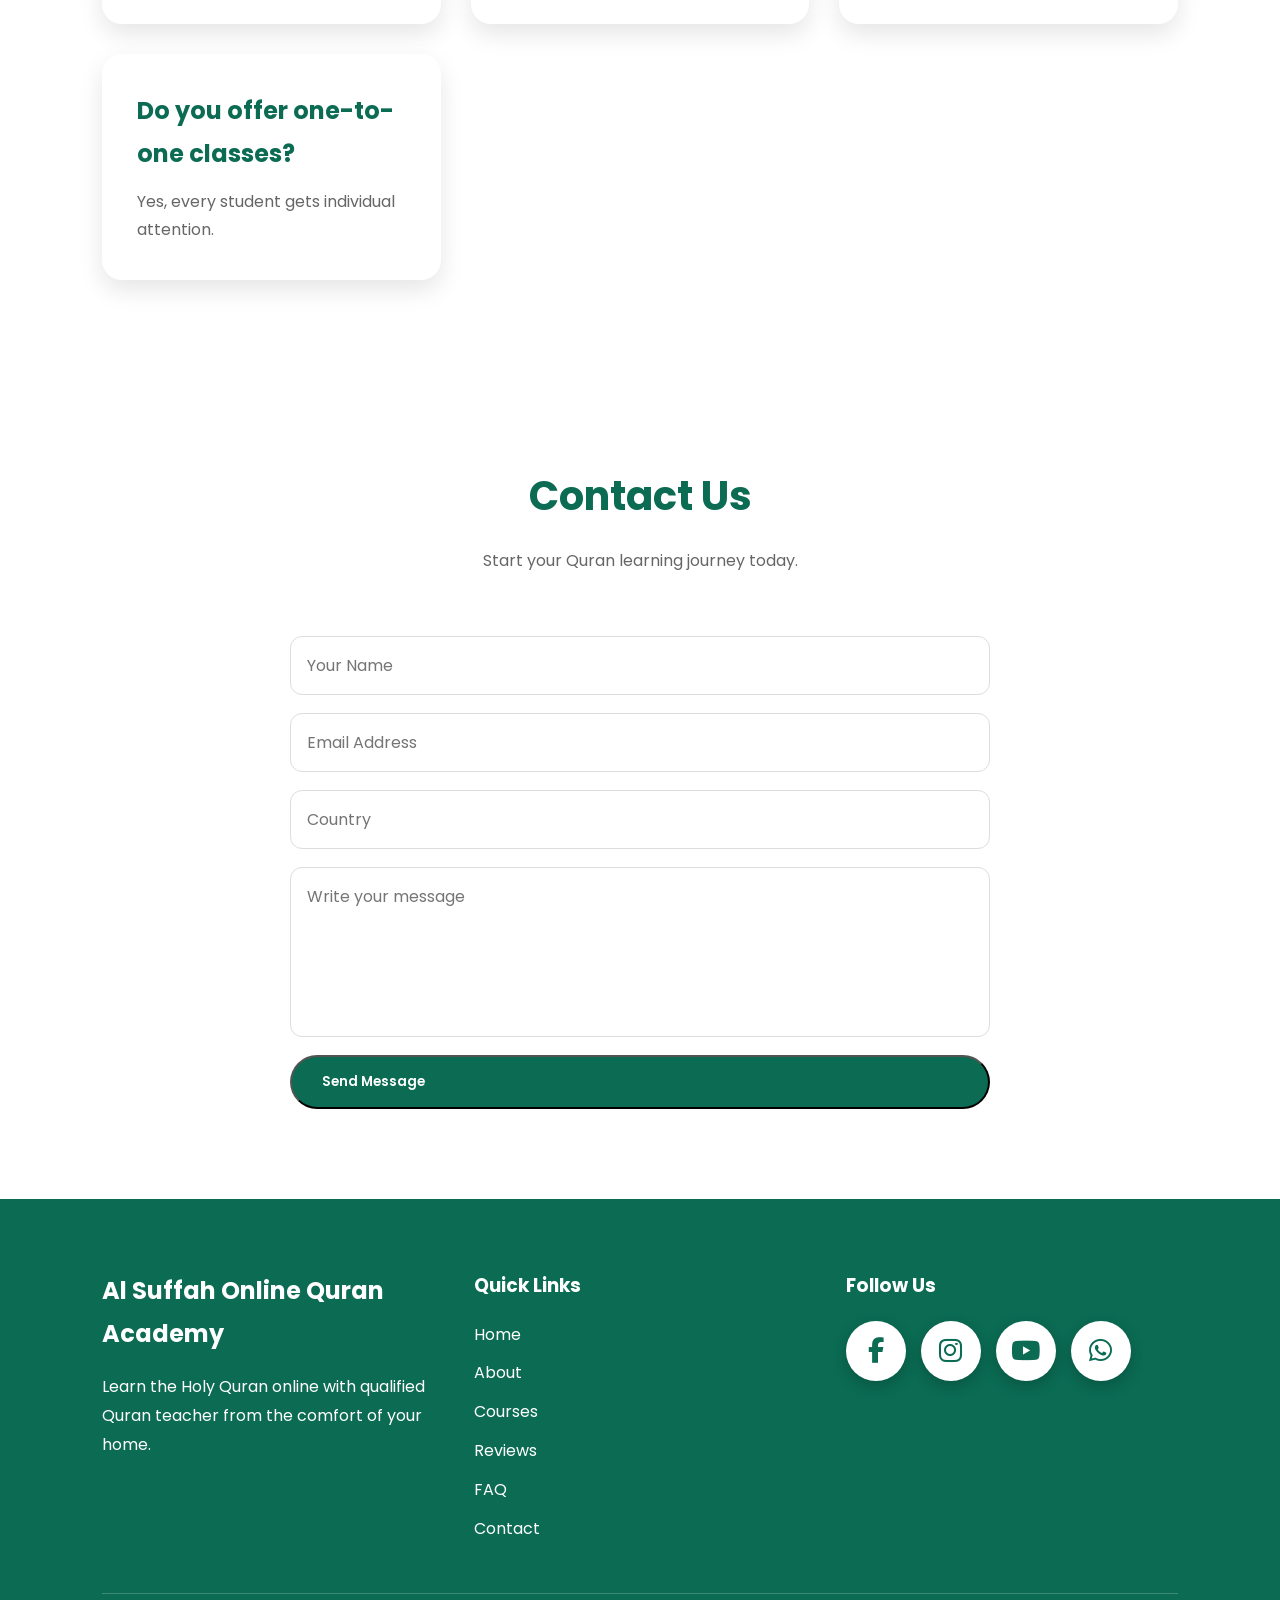
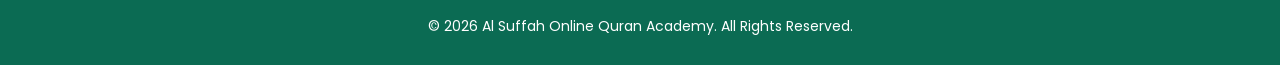
==== commit 7b3ff829: "Update index.html" ====
--- a/index.html
+++ b/index.html
@@ -115,26 +115,23 @@
 <section class="video-section">
 
 <h2>
-
 Watch How Our Online Quran Classes Work
-
 </h2>
 
 <p>
-
 Watch our short introduction video to see how easy and effective our online Quran classes are.
-
 </p>
 
 <div class="video-box">
 
-<img src="images/video-thumbnail.jpg" alt="Video Thumbnail">
-
-<div class="play-btn">
-    <i class="fa-solid fa-play"></i>
-</div>
-
-<p>Watch Introduction Video</p>
+<iframe
+src="https://player.cloudinary.com/embed/?cloud_name=qeutuph2&public_id=quran-academy-video_cs8wcd"
+width="100%"
+height="500"
+allow="autoplay; fullscreen; encrypted-media"
+allowfullscreen
+style="border:0; border-radius:15px;">
+</iframe>
 
 </div>
 
@@ -510,4 +507,4 @@
 <script src="script.js"></script>
 
 </body>
-</html>+</html>
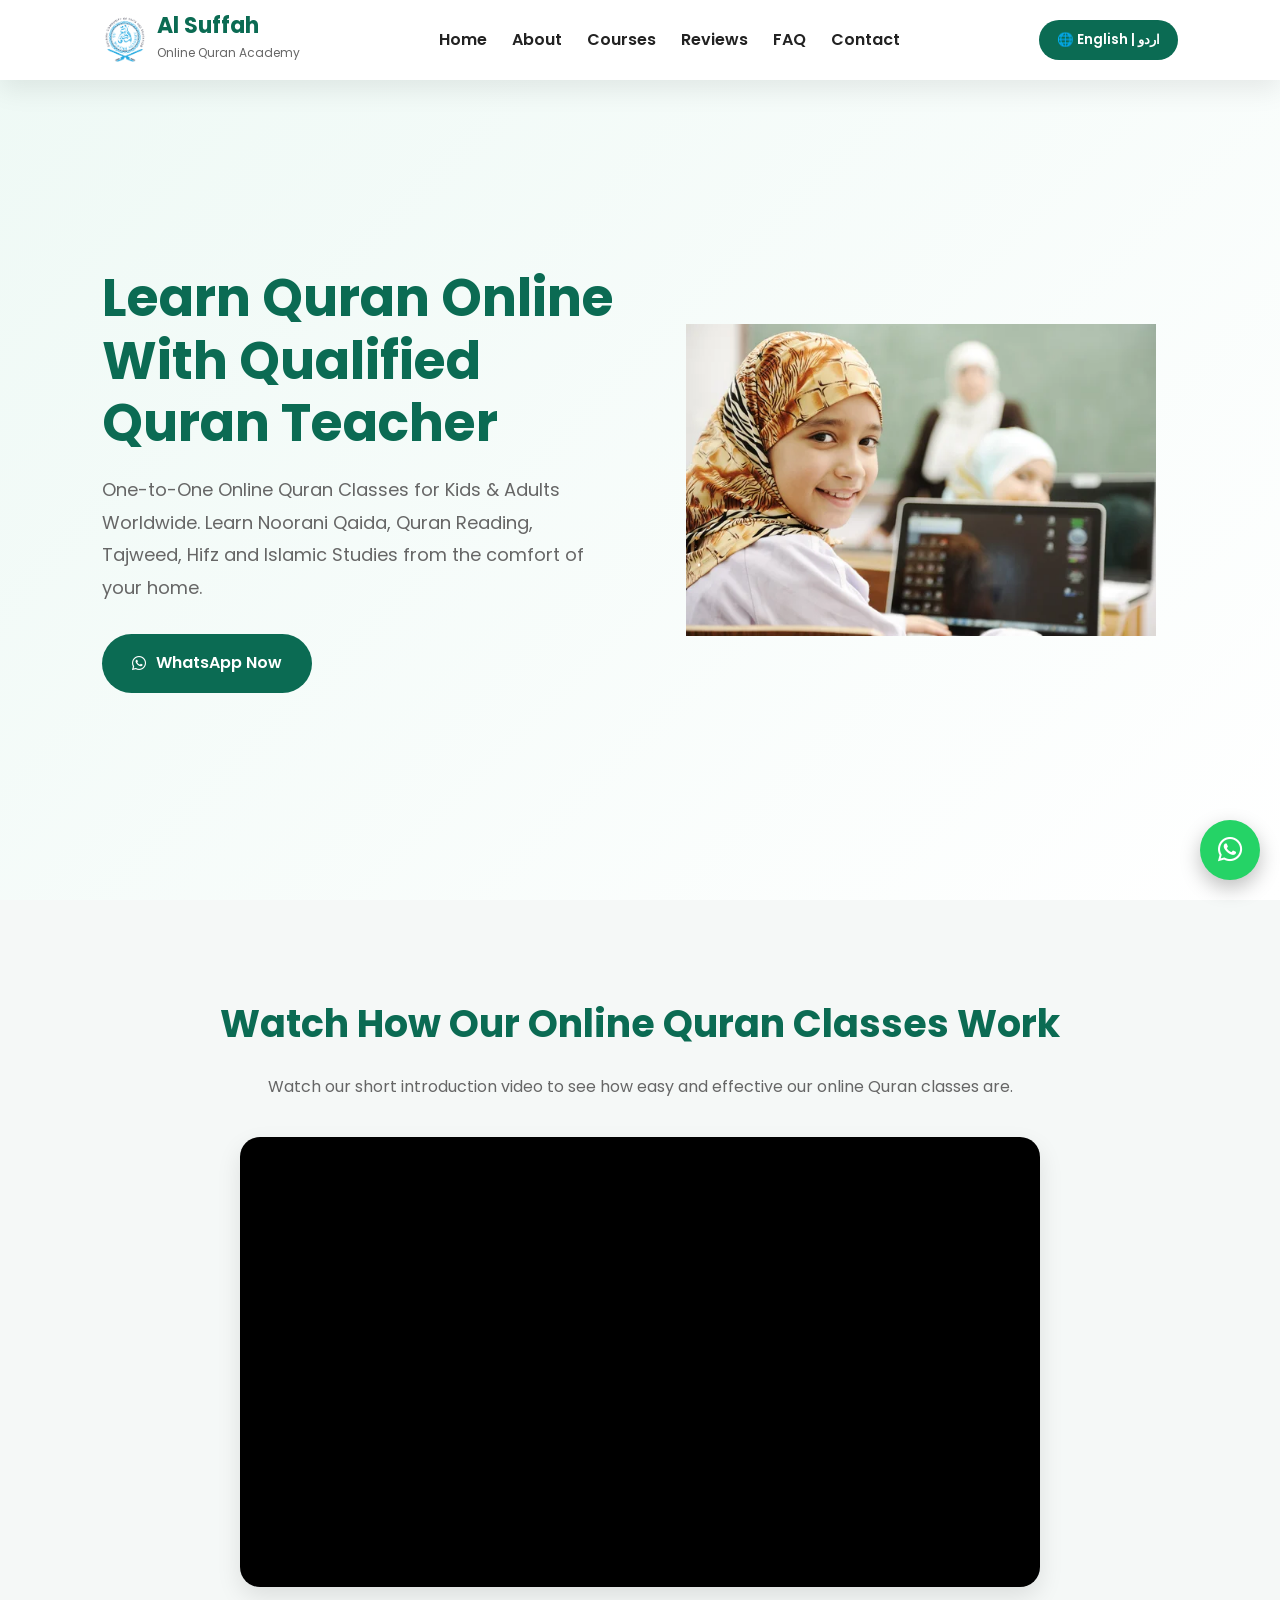
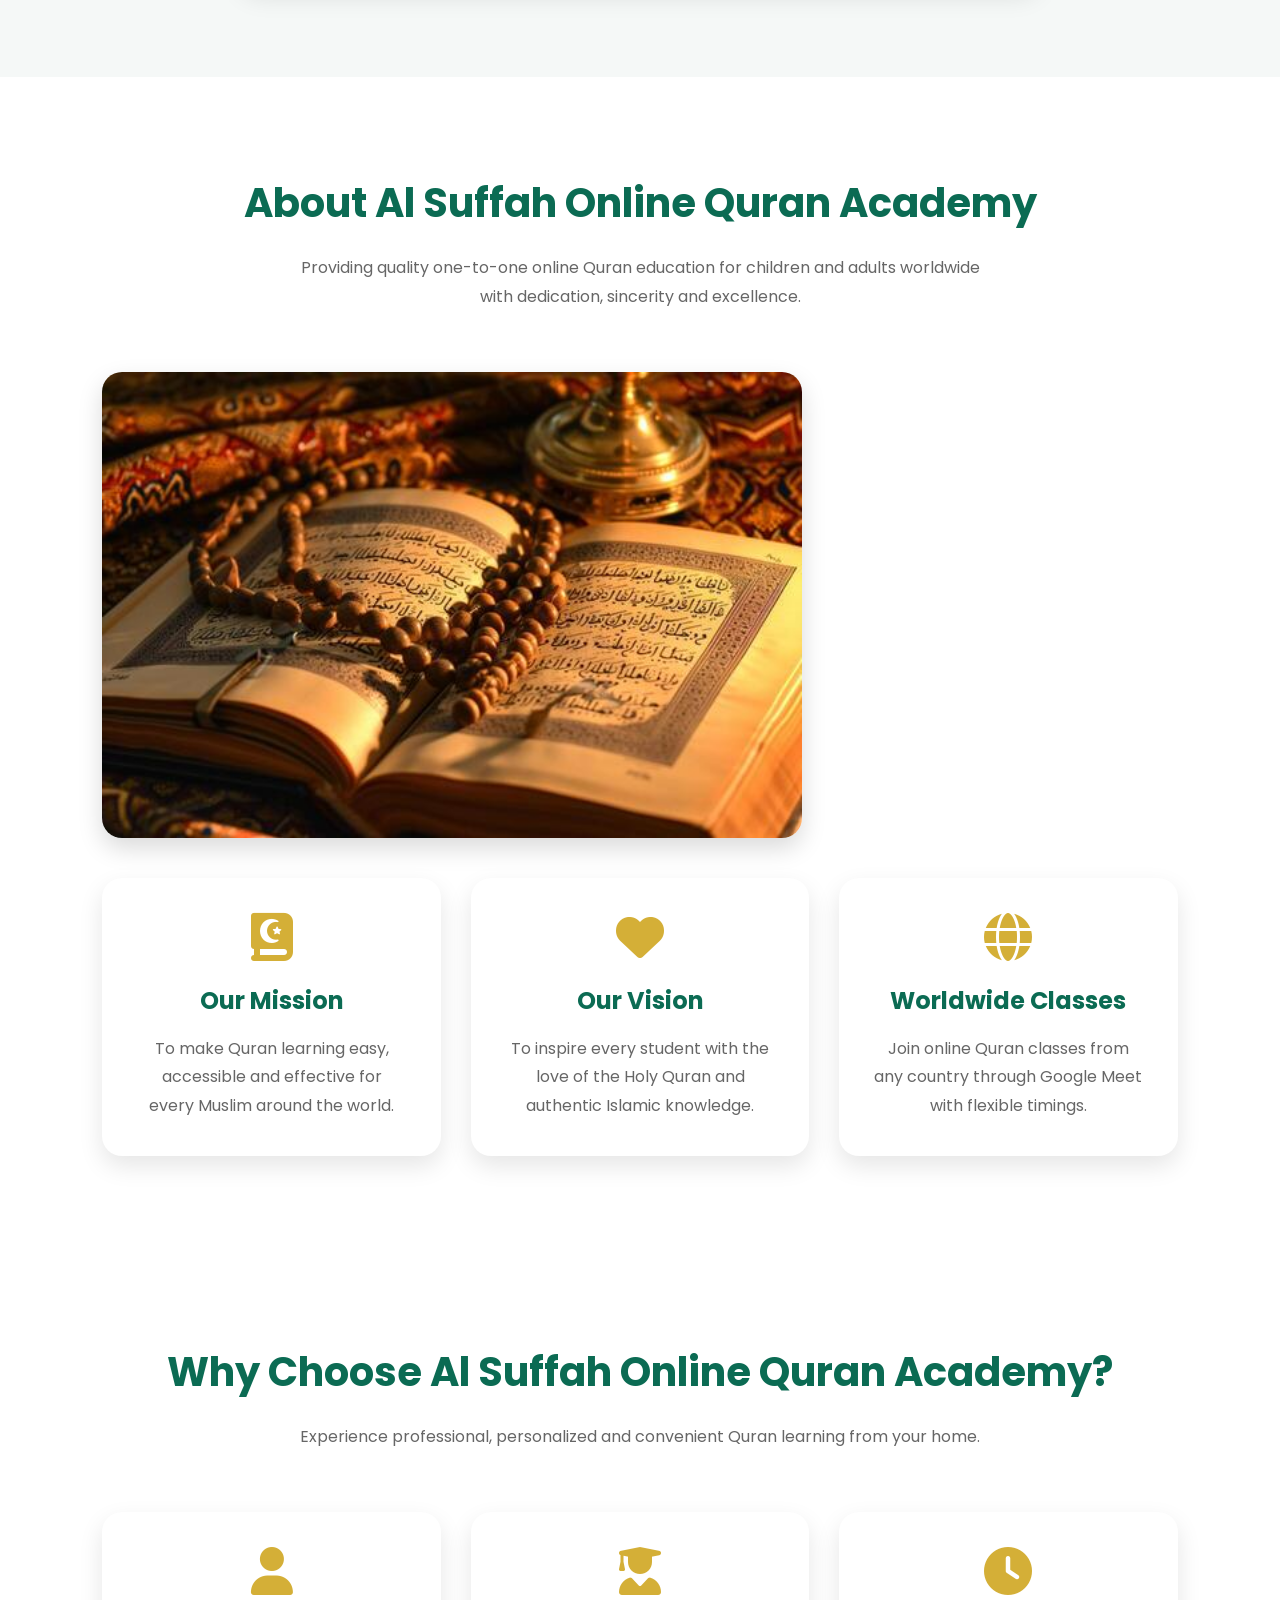
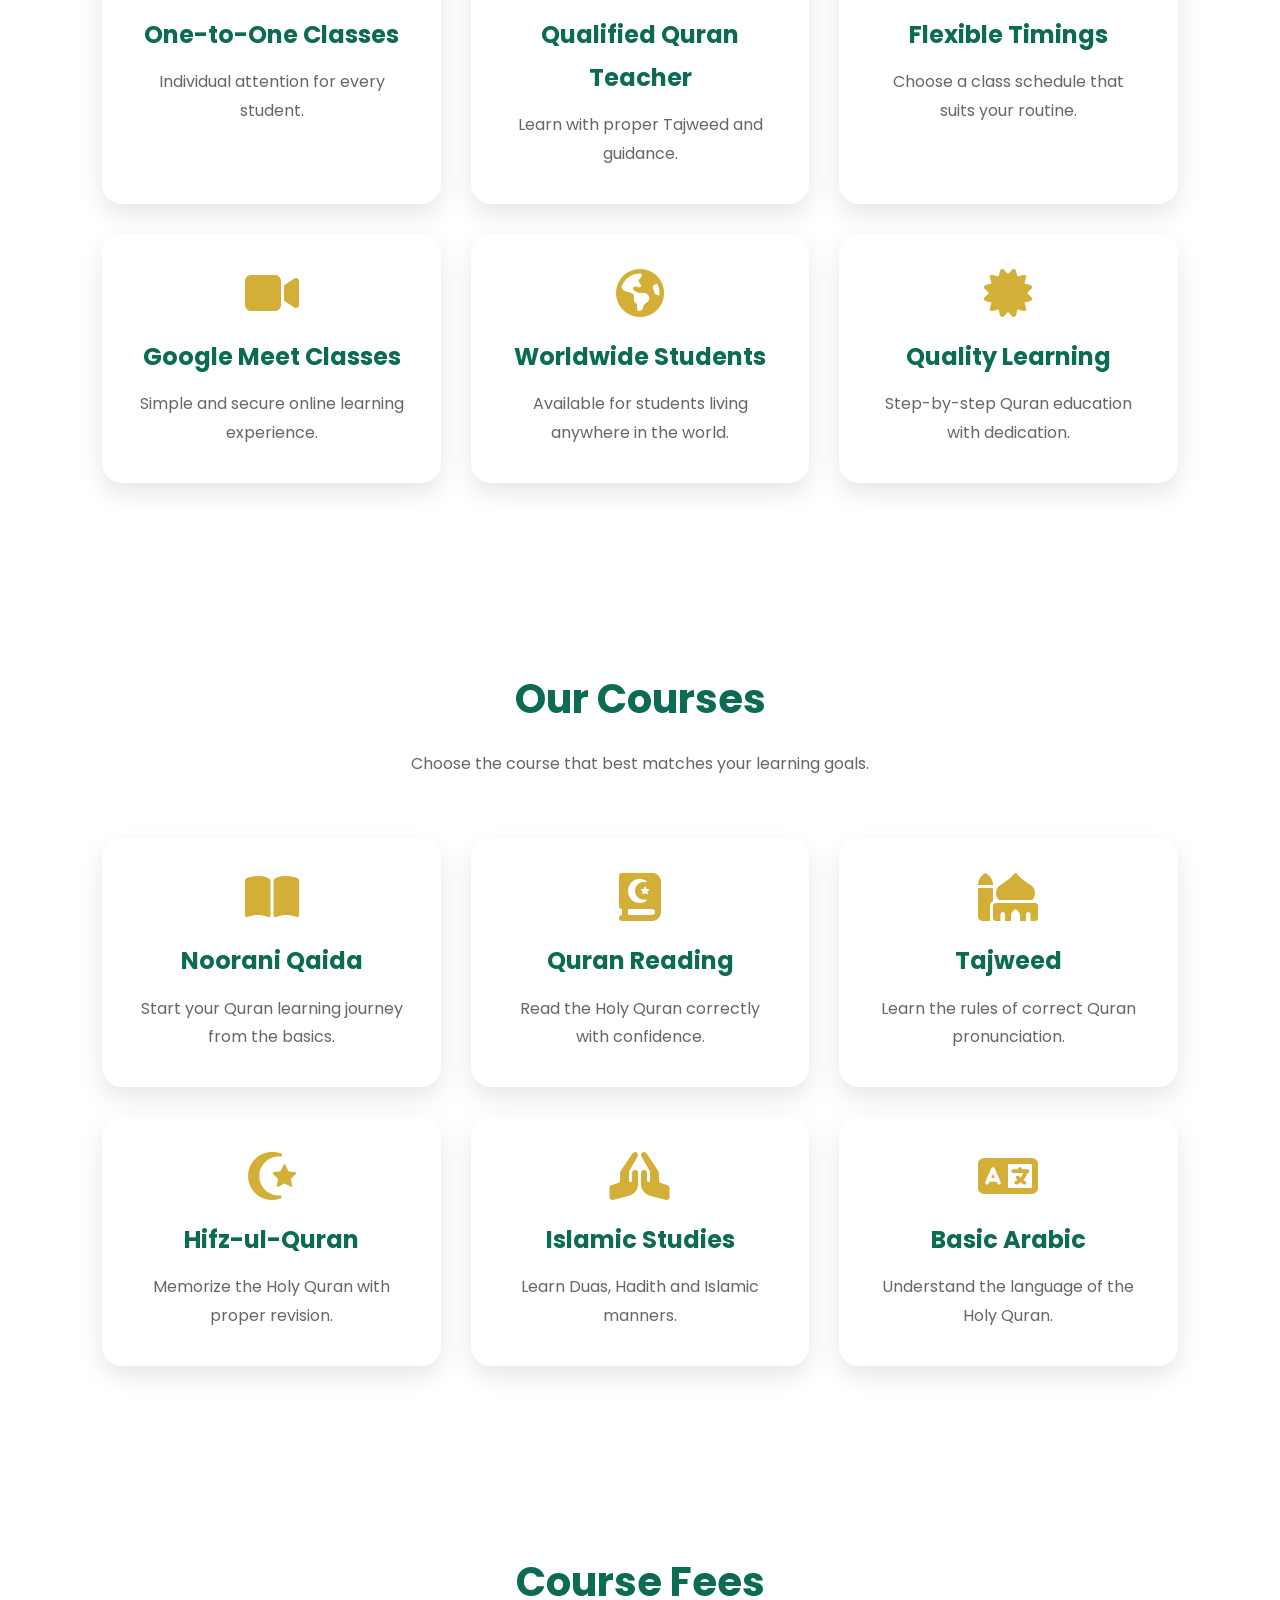
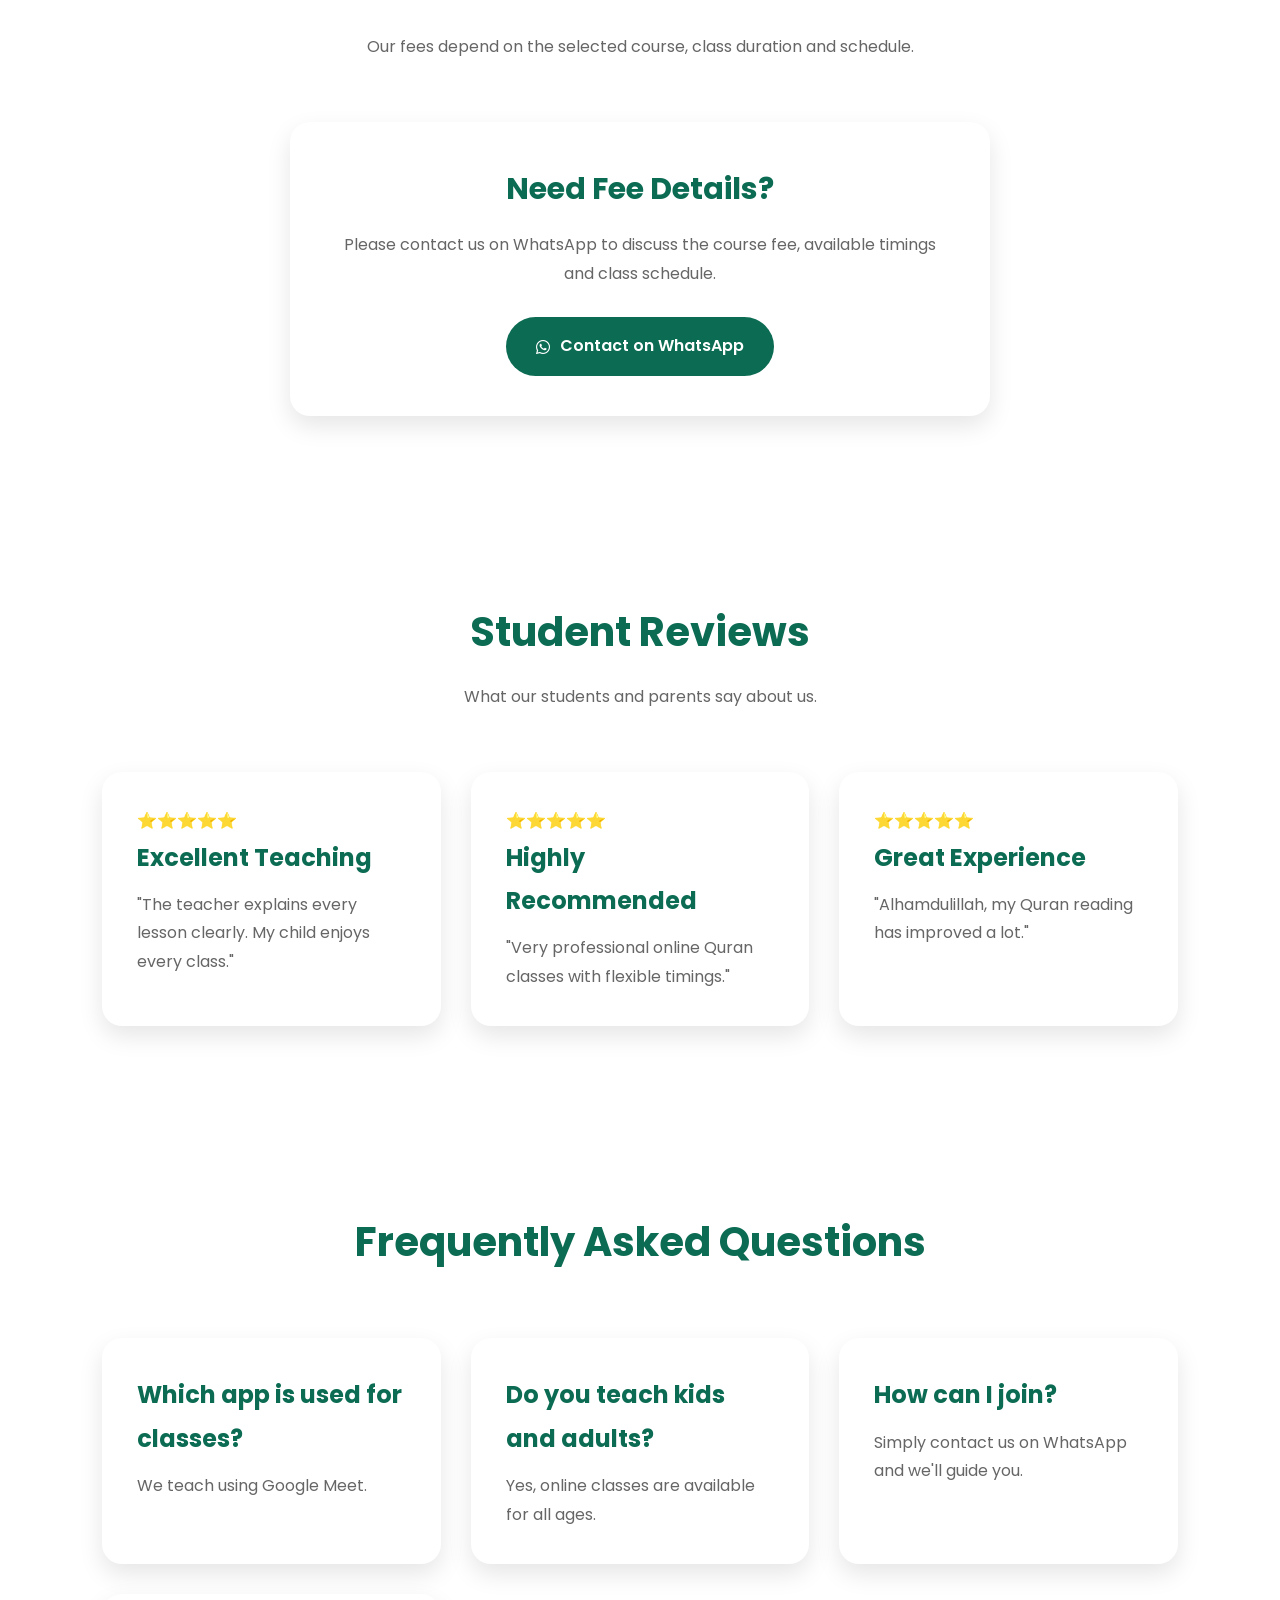
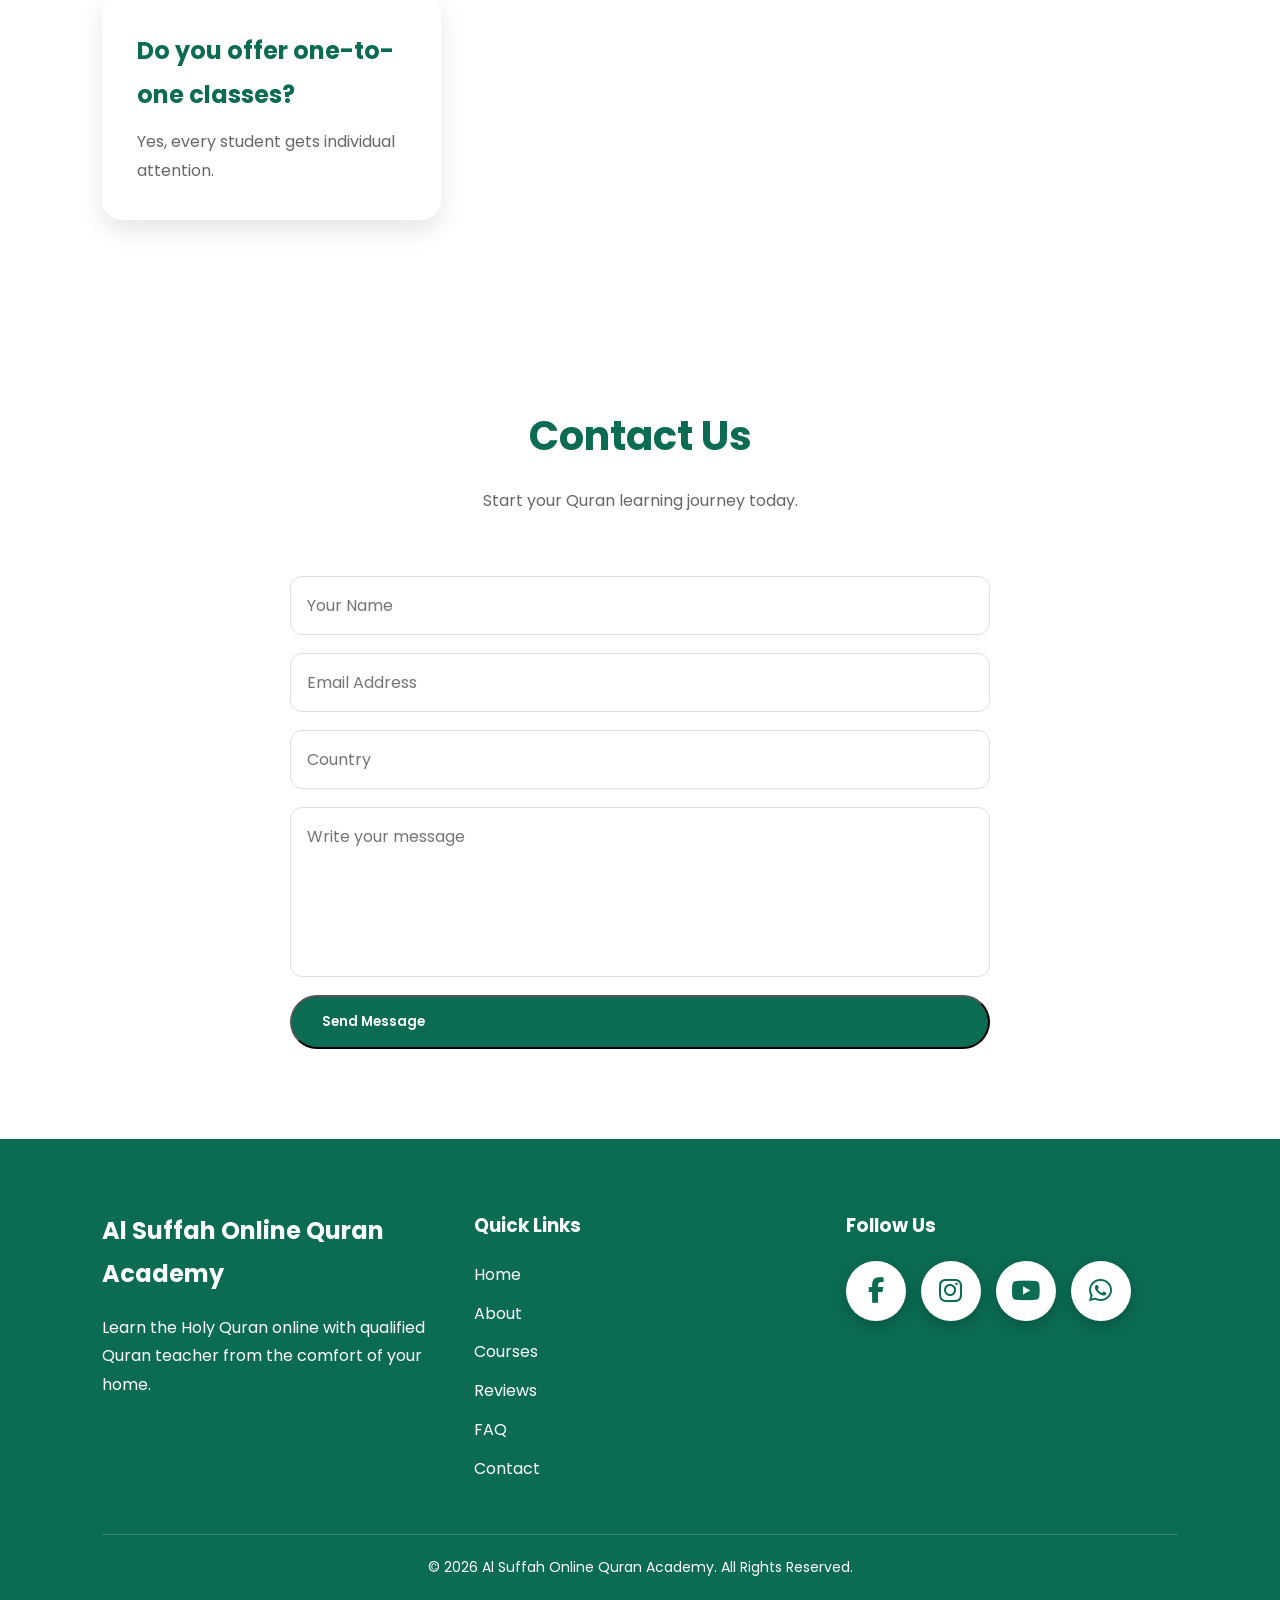
==== commit e042bb21: "Update index.html" ====
--- a/index.html
+++ b/index.html
@@ -5,13 +5,17 @@
 <meta charset="UTF-8">
 <meta name="viewport" content="width=device-width, initial-scale=1.0">
 
-<title>Al Suffah Online Quran Academy</title>
-
-<meta name="description" content="Learn Quran Online with Qualified Quran Teacher. One-to-One Quran Classes for Kids & Adults Worldwide.">
-
-<meta name="keywords" content="Online Quran Academy, Learn Quran Online, Tajweed, Hifz, Noorani Qaida, Quran Teacher">
+<title>Al Suffah Online Quran Academy | Learn Quran Online</title>
+
+<meta name="description" content="Al Suffah Online Quran Academy offers one-to-one online Quran classes for kids and adults worldwide. Learn Quran reading, Noorani Qaida, Tajweed, Hifz and Islamic Studies from home.">
+
+<meta name="keywords" content="Online Quran Academy, Learn Quran Online, Online Quran Classes, Quran Classes for Kids, Quran Classes for Adults, Quran Teacher, Noorani Qaida, Tajweed, Hifz Quran, Islamic Studies">
 
 <meta name="author" content="Al Suffah Online Quran Academy">
+
+<meta name="robots" content="index, follow">
+
+<link rel="canonical" href="https://flourishing-valkyrie-0da7cd.netlify.app/">
 
 <link rel="stylesheet" href="style.css">
 
@@ -31,7 +35,7 @@
 
 <div class="logo">
 
-<img src="images/logo.png" alt="Logo" class="logo-img">
+<img src="images/logo.png" alt="Al Suffah Online Quran Academy Logo" class="logo-img">
 <div>
 <h2>Al Suffah</h2>
 <span>Online Quran Academy</span>
@@ -88,7 +92,7 @@
 
 <div class="hero-buttons">
 
-<a href="https://wa.me/923174069807" target="_blank" class="btn">
+<a href="https://wa.me/923277624720" target="_blank" class="btn">
 
 <i class="fab fa-whatsapp"></i>
 
--- a/style.css
+++ b/style.css
@@ -228,11 +228,19 @@
 .video-box{
 max-width:800px;
 margin:auto;
-background:#fff;
+background:#000;
 border-radius:20px;
 overflow:hidden;
 box-shadow:var(--shadow);
 transition:.3s;
+aspect-ratio:16/9;
+}
+
+.video-box iframe{
+width:100%;
+height:100%;
+display:block;
+border:0;
 }
 
 .video-box:hover{
@@ -614,4 +622,4 @@
 box-shadow:0 5px 15px rgba(0,0,0,.3);
 }
 
-}+}
